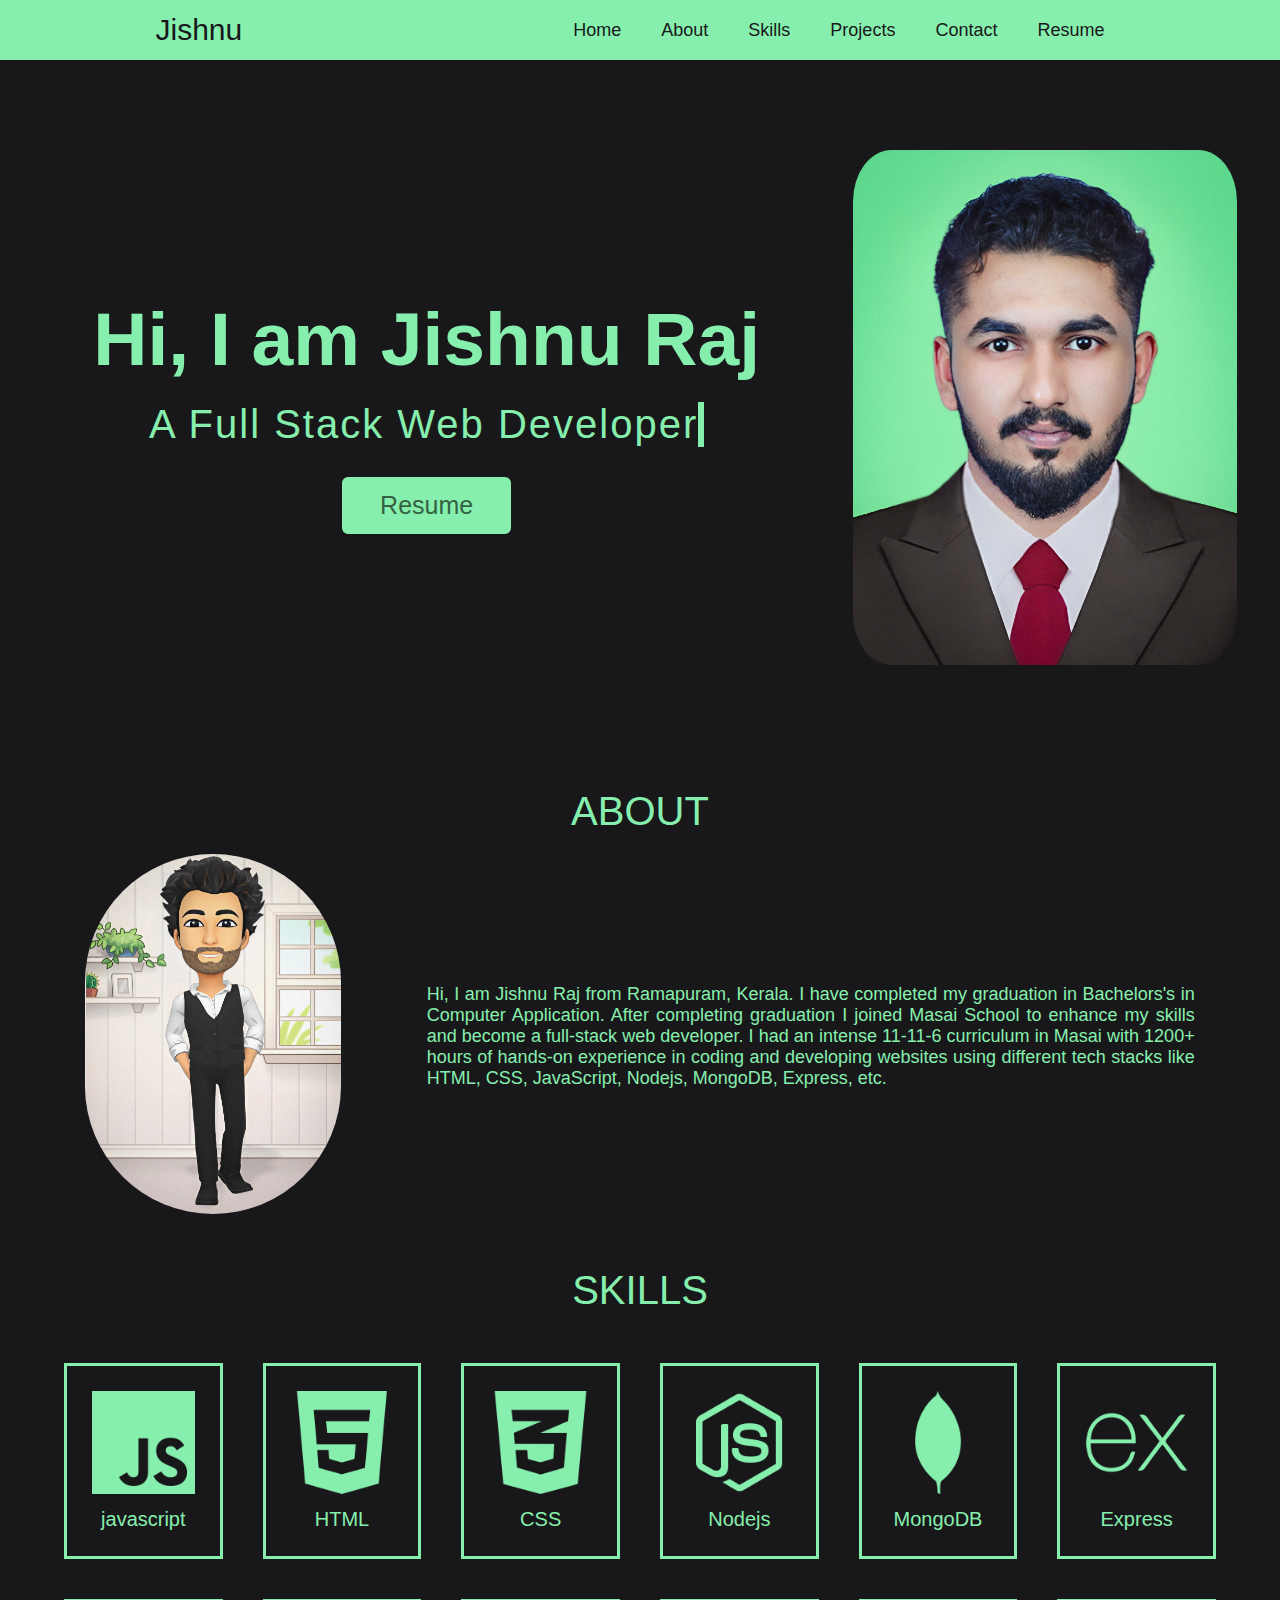
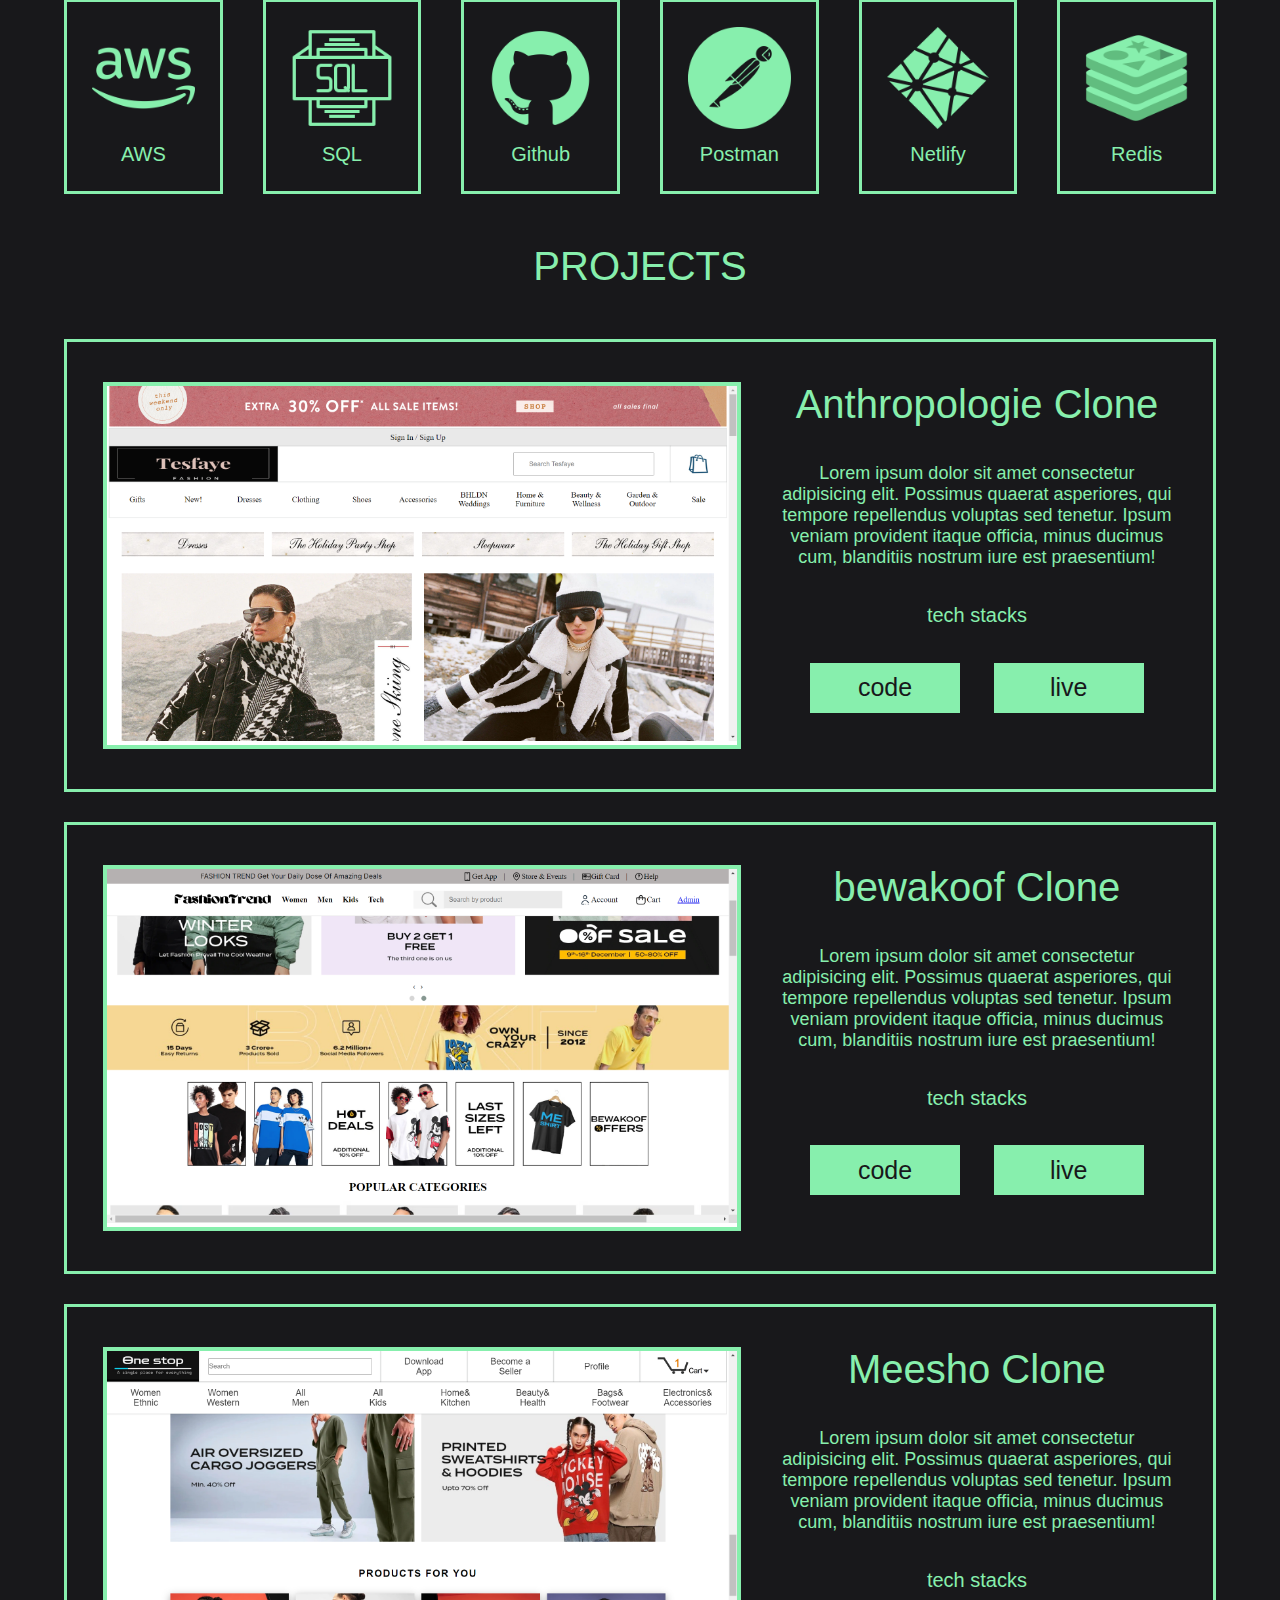
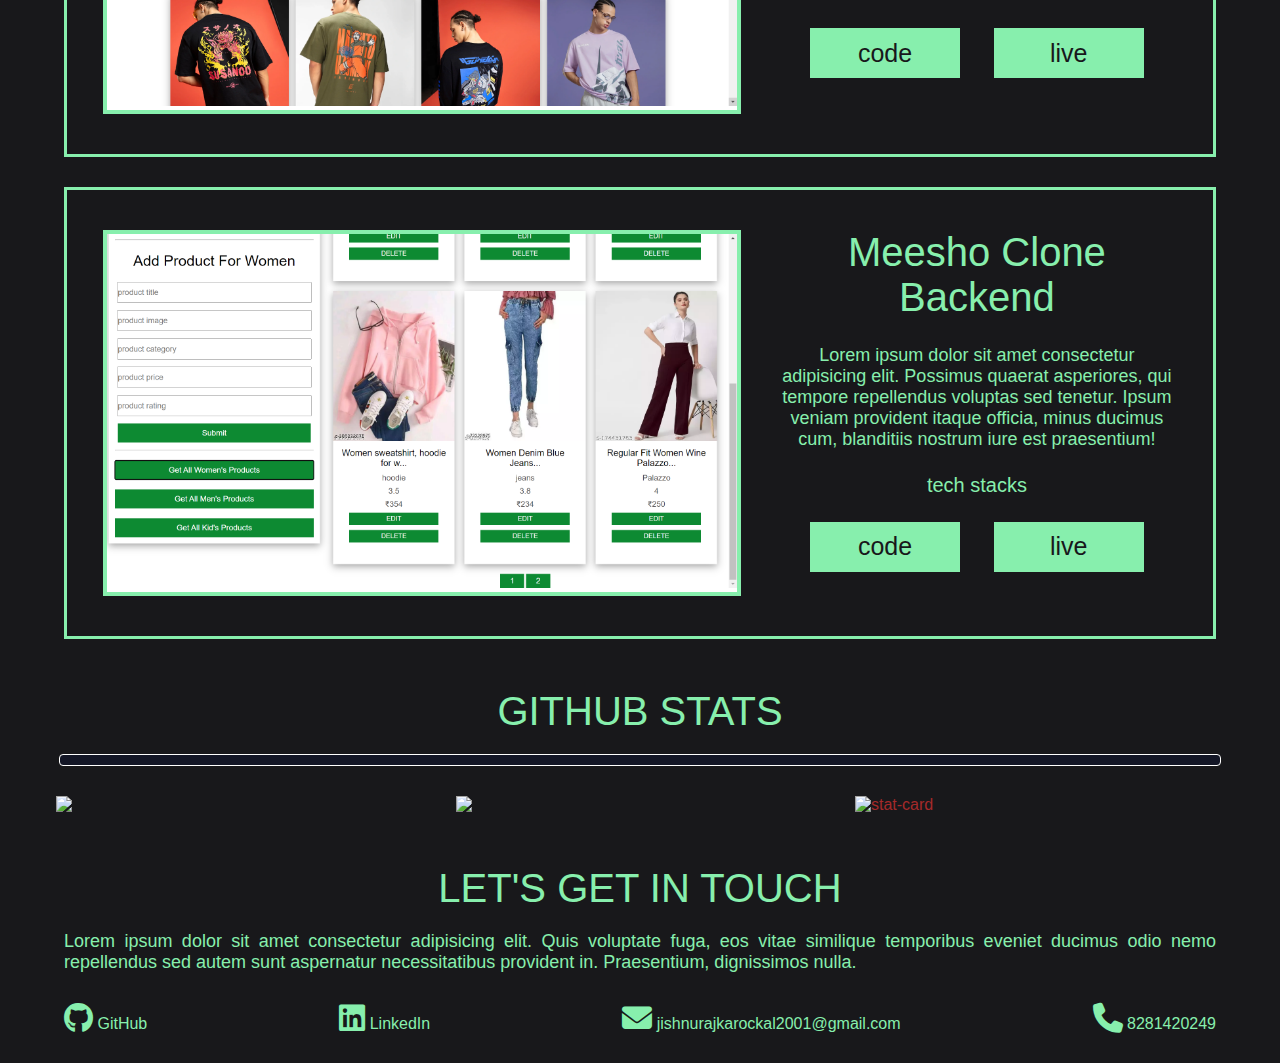
==== index.html @ 42711fe1 "done for the day" ====
<!DOCTYPE html>
<html lang="en">

<head>
    <meta charset="UTF-8">
    <meta http-equiv="X-UA-Compatible" content="IE=edge">
    <meta name="viewport" content="width=device-width, initial-scale=1.0">
    <title>Jishnu Raj</title>
    <link rel="stylesheet" href="index.css">
    <link rel="stylesheet" href="./dist/github-calendar.css">
    <link rel="stylesheet" href="./dist/github-calendar-responsive.css">
    <link rel="stylesheet" href="https://cdnjs.cloudflare.com/ajax/libs/font-awesome/6.3.0/css/all.min.css">
</head>

<body>
    <!----------------------- NAVBAR ---------------------------->
    <div id="nav-menu">
        <h1 class="logo">Jishnu</h1>
        <ul>
            <li><a class="nav-link home" href="#home">Home</a></li>
            <li><a class="nav-link about" href="#about">About</a></li>
            <li><a class="nav-link skills" href="#skills">Skills</a></li>
            <li><a class="nav-link projects" href="#projects">Projects</a></li>
            <li><a class="nav-link contact" href="#contact">Contact</a></li>
            <li id="resume-button-1"><a class="nav-link resume" id="resume-link-1"  href="./images/Jishnu_Raj_Resume.pdf" download="Jishnu_Raj_Resume">Resume</a></li>
        </ul>
    </div>
 

    <!----------------------- HOME ----------------------------> 
    <div id="home">
        <div id="one">
            <div id="user-detail-name" class="text-2">Hi, I am Jishnu Raj</div>
            <div id="user-detail-profession">
                <p class="text-3">A Full Stack Web Developer</p>
            </div>
            <button id="resume-button-2"><a style="color:#336343"  href="./images/Jishnu_Raj_Resume.pdf" download="Jishnu_Raj_Resume" id="resume-link-2">Resume</a></button>
            
        </div>
        <div id="two">
            <img src="./images/green_profile_main.jpg" class="home-img" alt="profile picture">
        </div>
    </div>


    <!----------------------- ABOUT ---------------------------->
    <section id="about" class="about section">
        <div id="aboutheader" class="headers">ABOUT</div>
        <div id="ab">
            <div id="aboutmelogo" >
                <img id="about_profile" width="100%" src="./images/about_profile_snap.jpg" alt="about logo">
            </div>
            <div id="user-detail-intro">Hi, I am Jishnu Raj from Ramapuram, Kerala. I have completed my graduation in
                Bachelors's in Computer Application. After completing graduation I joined Masai School to enhance my skills
                and become a full-stack web developer. I had an intense 11-11-6 curriculum in Masai with 1200+ hours of
                hands-on experience in coding and developing websites using different tech stacks like HTML, CSS,
                JavaScript, Nodejs, MongoDB, Express, etc.
            </div>
        </div>
    </section>


    <!----------------------- SKILLS ---------------------------->
    <div id="skills">
        <div id="skillheader" class="headers">SKILLS</div>
        <div id="sk">
            <div class="skills-card">
                <img class="skills-card-img" src="./images/stacks/javascript.png" alt="javascript icon">
                <p class="skills-card-name">javascript</p>
            </div>
            <div class="skills-card">
                <img class="skills-card-img" src="./images/stacks/html.png" alt="HTML icon">
                <p class="skills-card-name">HTML</p>
            </div>
            <div class="skills-card">
                <img class="skills-card-img" src="./images/stacks/css.png" alt="CSS icon">
                <p class="skills-card-name">CSS</p>
            </div>
            <div class="skills-card">
                <img class="skills-card-img" src="./images/stacks/nodejs.png" alt="Nodejs icon">
                <p class="skills-card-name">Nodejs</p>
            </div>
            <div class="skills-card">
                <img class="skills-card-img" src="./images/stacks/mongodb.png" alt="MongoDb icon">
                <p class="skills-card-name">MongoDB</p>
            </div>
            <div class="skills-card">
                <img class="skills-card-img" src="./images/stacks/express.png" alt="Express icon">
                <p class="skills-card-name">Express</p>
            </div>
            <div class="skills-card">
                <img class="skills-card-img" src="./images/stacks/aws.png" alt="AWS icon">
                <p class="skills-card-name">AWS</p>
            </div>
            <div class="skills-card">
                <img class="skills-card-img" src="./images/stacks/sql.png" alt="SQL icon">
                <p class="skills-card-name">SQL</p>
            </div>
            <div class="skills-card">
                <img class="skills-card-img" src="./images/stacks/github.png" alt="Github icon">
                <p class="skills-card-name">Github</p>
            </div>
            <div class="skills-card">
                <img class="skills-card-img" src="./images/stacks/postman.png" alt="Postman icon">
                <p class="skills-card-name">Postman</p>
            </div>
            <div class="skills-card">
                <img class="skills-card-img" src="./images/stacks/netlify.png" alt="Netlify icon">
                <p class="skills-card-name">Netlify</p>
            </div>
            <div class="skills-card">
                <img class="skills-card-img" src="./images/stacks/redis.png" alt="Redis icon">
                <p class="skills-card-name">Redis</p>
            </div>
        </div>
    </div>


    <!----------------------- PROJECTS ---------------------------->
    <div id="projects">
        <div id="projectheader" class="headers">PROJECTS</div>
        <div id="pro">
            <div class="project-card">
                <div class="project-image">
                    <img src="./images/project/tesfaye_project1.png" alt="tesfaye image">
                </div>
                <div class="project-details">
                    <div class="project-title">Anthropologie Clone</div>
                    <div class="project-description">Lorem ipsum dolor sit amet consectetur adipisicing elit. Possimus quaerat asperiores, qui tempore repellendus voluptas sed tenetur. Ipsum veniam provident itaque officia, minus ducimus cum, blanditiis nostrum iure est praesentium!</div>
                    <div class="project-tech-stack">tech stacks</div>
                    <a href="https://github.com/Jishnuraj2001/cared-middle-4484"><button class="project-github-link probtn">code</button></a>
                    <a href="https://superlative-scone-a04eb8.netlify.app/"><button class="project-deployed-link probtn">live</button></a>
                </div>
            </div>
            <div class="project-card">
                <div class="project-image">
                    <img src="./images/project/bewakoof_project1.png" alt="tesfaye image">
                </div>
                <div class="project-details">
                    <div class="project-title">bewakoof Clone</div>
                    <div class="project-description">Lorem ipsum dolor sit amet consectetur adipisicing elit. Possimus quaerat asperiores, qui tempore repellendus voluptas sed tenetur. Ipsum veniam provident itaque officia, minus ducimus cum, blanditiis nostrum iure est praesentium!</div>
                    <div class="project-tech-stack">tech stacks</div>
                    <a href="https://github.com/Gunjan1116/organic-decision-5994"><button class="project-github-link probtn">code</button></a>
                    <a href="https://friendly-croissant-0b451a.netlify.app/"><button class="project-deployed-link probtn">live</button></a>
                </div>
            </div>
            <div class="project-card">
                <div class="project-image">
                    <img src="./images/project/meesho_project2.png" alt="tesfaye image">
                </div>
                <div class="project-details">
                    <div class="project-title">Meesho Clone</div>
                    <div class="project-description">Lorem ipsum dolor sit amet consectetur adipisicing elit. Possimus quaerat asperiores, qui tempore repellendus voluptas sed tenetur. Ipsum veniam provident itaque officia, minus ducimus cum, blanditiis nostrum iure est praesentium!</div>
                    <div class="project-tech-stack">tech stacks</div>
                    <a href="https://github.com/Jishnuraj2001/selective-stem-7212"><button class="project-github-link probtn">code</button></a>
                    <a href="https://precious-shortbread-a87155.netlify.app/"><button class="project-deployed-link probtn">live</button></a>
                </div>
            </div>
            <div class="project-card">
                <div class="project-image">
                    <img src="./images/project/meesho_project4.png" alt="tesfaye image">
                </div>
                <div class="project-details">
                    <div class="project-title">Meesho Clone Backend</div>
                    <div class="project-description">Lorem ipsum dolor sit amet consectetur adipisicing elit. Possimus quaerat asperiores, qui tempore repellendus voluptas sed tenetur. Ipsum veniam provident itaque officia, minus ducimus cum, blanditiis nostrum iure est praesentium!</div>
                    <div class="project-tech-stack">tech stacks</div>
                    <a href="https://github.com/Jishnuraj2001/selective-stem-7212"><button class="project-github-link probtn">code</button></a>
                    <a href="https://precious-shortbread-a87155.netlify.app/"><button class="project-deployed-link probtn">live</button></a>
                </div>
            </div>
        </div>
    </div>


    <!----------------------- GITHUB ---------------------------->

    <div class="react-activity-calendar">
        <div id="githubheader" class="headers">
            GITHUB STATS
        </div>
        <!-- <div class="calendar"></div>  -->
        <div id="github-calendar"></div>
            <div id="git_stats">
                <div>
                <img id="github-streak-stats" src="https://github-readme-streak-stats.herokuapp.com?user=Jishnuraj2001&theme=tokyonight"/>
                </div>
                <div >
                <img id="github-top-langs" src="https://github-readme-stats.vercel.app/api/top-langs/?username=Jishnuraj2001&theme=tokyonight" />
                </div>
                <!-- theme=tokyonight -->
                <div >
                <img id="github-stats-card"
                src="https://github-readme-stats.vercel.app/api?username=Jishnuraj2001&count_private=true&theme=tokyonight"
                alt="stat-card" />
                </div>
            </div> 
    </div> 
    
   
    <!----------------------- CONTACT ---------------------------->
    <div id="contact">
        <div id="contactheader" class="headers">LET'S GET IN TOUCH</div>
        <div class="mee" style="margin: auto; width: 90%;">
            Lorem ipsum dolor sit amet consectetur adipisicing elit. 
            Quis voluptate fuga, eos vitae similique temporibus eveniet ducimus 
            odio nemo repellendus sed autem sunt aspernatur necessitatibus provident
            in. Praesentium, dignissimos nulla.
        </div>
        <div id="contact_inner">
            <div>
                <a href="https://github.com/Jishnuraj2001"><i class="fa-brands fa-github"></i></a>
                <a id="contact-github" href="https://github.com/Jishnuraj2001"></i>GitHub</a>
               </div>
              <div>
                <a href="https://www.linkedin.com/in/jishnuraj7/"><i class="fa-brands fa-linkedin"></i></a>
                <a id="contact-linkedin" href="https://www.linkedin.com/in/jishnuraj7/">LinkedIn</a>
              </div>
              
              <div>
                <a href="#contact"><i class="fa-solid fa-envelope"></i></a>
                <a id="contact-email" href="#contact">jishnurajkarockal2001@gmail.com</a>
              </div>
              <div>
                <a href="#contact"><i class="fa-sharp fa-solid fa-phone"></i></a>
                <a id="contact-phone" href="#contact">8281420249</a>
              </div>
            </div>
        </div>
    </div>

    
</body>

</html>
<script src="./index.js"></script>

<script src="./dist/github-calendar.min.js"></script>

<script>
  const username = "Jishnuraj2001";
  const url = `https://api.github.com/users/${username}/events`;

  fetch(url)
    .then(response => response.json())
    .then(data => {
      const calendarData = {};
      data.forEach(event => {
        const date = new Date(event.created_at).toISOString().slice(0, 10);
        if (event.type === "PushEvent") {
          if (!calendarData[date]) {
            calendarData[date] = 0;
          }
          calendarData[date]++;
        }
      });

      const calendar = new GitHubCalendar("#github-calendar", username, { responsive: true });
      calendar.draw(calendarData);
    })
    .catch(error => console.error(error));
</script>
---- index.css ----
* {
    padding: 0px;
    margin: 0px;
    font-family: 'Poppins', sans-serif;
}

body {
    background-color:#18181b;
    color: brown;
}

/*==========================navbarStart==============================*/

#nav-menu {
    height: auto;
    width: 100%;
    border: none;
    background-color: #87efad;
    position: fixed;
    top: 0;
    z-index: 1;
    text-align: center;
    padding: 13px 0%;
    display: flex;
    justify-content: space-around;
}

.logo {
    background-color: none;
    color: #18181b;
    font-size: 30px;
    font-weight: 100;
}

#nav-menu ul {
    background-color: none;
    display: flex;
    align-items: center;
    justify-content: space-around;
    flex-wrap: wrap;
}

#nav-menu ul li {
    list-style: none;
    display: inline-block;
    margin: 0px 20px;
}

#nav-menu ul li a {
    text-decoration: none;
    color: #18181b;
    font-size: 18px;
}

/*==========================navbarEnd==============================*/


/*==========================homeStart==============================*/

#home{
    width: 100%;
    height: auto;
    display: flex;
    margin: auto;
    color: #87efad;
    animation: fadeInOut 1s ease-in-out forwards;
}

#home{
    width: 100%;
    height: auto;
    margin: auto;
    display: flex;
    justify-content: space-evenly;
    padding: 150px 0 100px 0; 
}

#one{
    /* background-color: aquamarine; */
    width: 60%;
    text-align: center;
    display: flex;
    flex-direction: column;
    align-self: center;
    align-items: center;
}

#one>div{
    padding:10px 0px;
}

.home-img {
    width: 100%;
    border-radius: 10%;
    /* border: 4px solid #87efad;  */
} 

 #two {
    height: auto;
    width: 30%;
} 

@keyframes fadeInOut {
    0% {
      opacity: 0;
    }
    100% {
      opacity: 1;
    }
  }

 .text-2 {
    font-size: 75px;
    font-weight: 600;
}


.text-3 {
    font-size: 40px;  
    
    overflow: hidden; 
    border-right: .15em solid #87efad;
    white-space: nowrap; 
    margin: 0 auto; 
     letter-spacing: .05em; 
    animation: 
      typing 3.5s steps(40, end),
      blink-caret .75s step-end infinite;

}

/* The typing effect */
@keyframes typing {
    from { width: 0 }
    to { width: 100% }
  }
  
  /* The typewriter cursor effect */
  @keyframes blink-caret {
    from, to { border-color: transparent }
    50% { border-color: #87efad; }
  }


#resume-button-2{
    display: inline-block;
    background: #87efad;
    color: #18181b;
    font-size: 25px;
    padding: 12px 36px;
    margin-top: 20px;
    font-weight: 400;
    border-radius: 6px;
    border: 2px solid #87efad;
    transition: all 0.3s ease;
    text-decoration: none;
} 

#resume-button-2:hover {
    color: #87efad;
    background: none;
}

a{
    text-decoration: none;
    color: #87efad;
}


/*==========================homeEnd==============================*/

/*==========================aboutStart==============================*/

#about{
    width: 100%;
    margin: auto;
    height: auto;
    padding-bottom: 30px;
    /* box-shadow: rgba(0, 0, 0, 0.05) 0px 6px 24px 0px, rgba(0, 0, 0, 0.08) 0px 0px 0px 1px; */
}


#ab{
    width: 100%;
    margin: auto;
    height: auto;
    display: flex;
    justify-content: space-evenly;
    align-items: center;
}

#aboutmelogo{
    width:20%;
}

 #user-detail-intro,.mee{
    width:60%;
    height: 100%;
    color: #87efad;
    font-size: 18px;
    text-align: justify;
    text-justify:inter-word;
}

#about_profile{
    border-radius: 400px;
}

/*==========================aboutEnd==============================*/


/*==========================skillsStart==============================*/
.headers{
    width:100%;
    text-align: center;
    font-size: 40px;
    color: #87efad;
    padding: 20px 0px;
}

#skills{
    width:auto;
    margin:auto;
    height:auto;
}
#sk{
    width:90%;
    margin:auto;
    height:auto;
    display: grid;
    grid-template-columns: repeat(6,1fr);
    grid-template-rows:auto ;
    gap: 40px;
    padding: 30px;
}

#sk div{
    border: 3px solid #87efad;
    padding: 25px;
    text-align: center;
    transition: transform .4s;
}

#sk div:hover{
    -ms-transform: scale(1.3); 
    -webkit-transform: scale(1.3); 
    transform: scale(1.3); 
    background-color: #18181b;
    border: 4px solid #87efad;
}

.skills-card-img{
    width:100%;
}

.skills-card-name{
    color: #87efad;
    font-size: 20px;
    padding-top: 10px;
}

/*==========================skillsEnd==============================*/



/*==========================projectStart==============================*/


#pro{
    width:90%;
    height:auto;
    margin: auto;
    /* border:1px solid white;  */
}

.project-card{
    width:auto;
    height: auto;
    margin:auto;
    border: 3px solid #87efad;
    display: flex;
    justify-content: space-evenly;
    padding: 40px 0px;
    margin-top: 30px;
    margin-bottom: 30px;
}

.project-image{
    width:55%;
    border:4px solid #87efad;
    background-color: white;
    transition: transform .4s;
    
}

.project-image:hover{
    -ms-transform: scale(1.3); 
    -webkit-transform: scale(1.3); 
    transform: scale(1.3); 
    background-color: #18181b;
    border: 4px solid #87efad;
    background-color: white;
}

.project-image img{
    width:100%;
}

.project-details{
    width:35%;
    text-align: center;
    display: flex;
    flex-wrap: wrap;
    justify-content: space-evenly;
}

.project-title{
    width:100%;
    text-align: center;
    color: #87efad;
    font-size:40px;
    
}

.project-description{
    width:100%;
    text-align: center;
    color: #87efad;
    font-size: 18px;
     /* text-align: justify;
    text-justify:inter-word;  */
}

.project-tech-stack{
    width: 100%;
    color: #87efad;
    font-size: 20px;
}

.probtn{
    width:150px;
    height:50px;
    font-size: 25px;
    border:2px solid #87efad;
    color: #18181b;
    background-color: #87efad;
}

.probtn:hover{
    background-color: #18181b;
    color: #87efad;
}

/*==========================projectEnd==============================*/




/*==========================GithubStart==============================*/

#github-calendar{
    width: 86%;
    margin: auto;
    padding: 5px 30px;
    color: #87efad;
    background-color: #131626;
    font-size: 20px;
    text-align: center;
    border: 1px solid white;
    border-radius: 4px;
    margin-bottom: 30px;
} 


#git_stats{
    width:96%;
    display: flex;
    margin:auto;
    justify-content: space-evenly;
}

#git_stats div{
    width:30%;
}

#git_stats img{
    width:100%;
} 




/*==========================GithubEnd==============================*/







/*==========================contactStart==============================*/

#contact{
    margin-top: 30px;
}

#contact_inner{
    width:90%;
    margin:auto;
    display: flex;
    background-color:none;
    justify-content: space-between;
    margin-top: 30px;
    margin-bottom: 30px;
} 

/* #contact_inner{
    width: 90%;
    margin:auto;
    display: grid;
    grid-template-columns:repeat(4,1fr);
    grid-template-rows: auto;
    margin-top: 30px;
    margin-bottom: 30px;
    align-items: start;
    gap: 30px;
}

#contact_inner div{
    display: flex;
    justify-content: center;
} */



#contact_inner i{
    font-size: 30px;
    color :#87efad;
}

/*==========================contactEnd==============================*/





/*==========================ResponsivenessStart==============================*/

@media screen and (min-width: 700px) and (max-width:1000px) {
    #home{
     flex-direction: column;
     align-items: center;
    }
    #one{
        width:100%
    }
    #two{
        width:40%;
        padding-top: 20px;
    }

    #sk{
        grid-template-columns: repeat(4,1fr);
        grid-template-rows:auto ;
    }

    
    #projects{
        width:100%;
    }
    #pro{
        width:100%;
        height:auto;
        margin: auto;
        display: grid;
        grid-template-columns: repeat(2,1fr);
        grid-template-rows: auto;
        row-gap:30px;
    }
    .project-card{
        width:90%;
        height: auto;
        margin:auto;
        border: 4px solid #87efad;
        background-color: #18181b;
        display: block;
        justify-content: space-evenly;
        padding: 0px 0px; 
        margin-top: 0px;
        margin-bottom: 0px; 
        padding: 10px;
    }
    .project-image{
        width:99%;
        border:3px solid #87efad;
        background-color: white;
        transition: transform .4s;
        
    }
    .project-image:hover{
        -ms-transform: scale(1.3); 
        -webkit-transform: scale(1.3); 
        transform: scale(1.3); 
        border: 4px solid #87efad;
        background-color: white;
    }
    .project-image img{
        width:100%;
    }
    .project-details{
        width:100%;
        text-align: center;
        display: flex;
        flex-wrap: wrap;
        justify-content: space-evenly;
    }
    .project-title{
        margin-top: 6px;
        width:100%;
        text-align: center;
        color: #87efad;
        font-size:25px;
        
    }
    .project-description{
        margin-top: 6px;
        width:100%;
        text-align: center;
        color: #87efad;
        font-size: 16px;
        text-align: justify;
        text-justify:inter-word; 
    }
    .project-tech-stack{
        margin-top: 6px;
        width: 100%;
        color: #87efad;
        font-size: 20px;
    }
    .probtn{
        margin-top: 6px;
        width:120px;
        height:35px;
        font-size: 25px;
        border:2px solid #87efad;
        color: #18181b;
        background-color: #87efad;
    }

    #git_stats{
        width:96%;
        display: flex;
        margin:auto;
        flex-direction: column;
        justify-content: space-evenly;
        align-items: center;
    }
    
    #git_stats div{
        width:55%;
        margin-bottom: 10px;

    }



}




@media screen and (min-width: 600px) and (max-width:699px) {
    #home{
     flex-direction: column;
     align-items: center;
    }
    #one{
        width:100%;
    }
    #two{
        width:40%;
        padding-top: 20px;
    }

    #sk{
        grid-template-columns: repeat(3,1fr);
        grid-template-rows:auto ;
    }

    #ab{
        flex-direction: column;
    }
    #aboutmelogo{
        width:50%;
        padding-bottom: 20px;
       
    }
     #user-detail-intro,.mee{
        width:80%;
    }
    

    #projects{
        width:100%;
    }
    #pro{
        width:100%;
        height:auto;
        margin: auto;
        display: grid;
        grid-template-columns: repeat(1,1fr);
        grid-template-rows: auto;
        row-gap:30px;
    }
    .project-card{
        width:90%;
        height: auto;
        margin:auto;
        border: 4px solid #87efad;
        background-color: #18181b;
        display: block;
        justify-content: space-evenly;
        padding: 0px 0px; 
        margin-top: 0px;
        margin-bottom: 0px; 
        padding: 10px;
    }
    .project-image{
        width:99%;
        border:3px solid #87efad;
        background-color: white;
        transition: transform .4s;
        
    }
    .project-image:hover{
        -ms-transform: scale(1.3); 
        -webkit-transform: scale(1.3); 
        transform: scale(1.3); 
        border: 4px solid #87efad;
        background-color: white;
    }
    .project-image img{
        width:100%;
    }
    .project-details{
        width:100%;
        text-align: center;
        display: flex;
        flex-wrap: wrap;
        justify-content: space-evenly;
    }
    .project-title{
        margin-top: 6px;
        width:100%;
        text-align: center;
        color: #87efad;
        font-size:25px;
        
    }
    .project-description{
        margin-top: 6px;
        width:100%;
        text-align: center;
        color: #87efad;
        font-size: 16px;
        text-align: justify;
        text-justify:inter-word; 
    }
    .project-tech-stack{
        margin-top: 6px;
        width: 100%;
        color: #87efad;
        font-size: 20px;
    }
    .probtn{
        margin-top: 6px;
        width:120px;
        height:35px;
        font-size: 25px;
        border:2px solid #87efad;
        color: #18181b;
        background-color: #87efad;
    }




    #git_stats{
        width:96%;
        display: flex;
        margin:auto;
        flex-direction: column;
        justify-content: space-evenly;
        align-items: center;
    }
    
    #git_stats div{
        width:75%;
        margin-bottom: 10px;

    }


}





@media screen and (min-width: 400px) and (max-width:599px) {
    #home{
     flex-direction: column;
     align-items: center;
    }
    #one{
        width:100%;
    }
    #two{
        width:60%;
        padding-top: 20px;
    }

    #sk{
        grid-template-columns: repeat(2,1fr);
        grid-template-rows:auto ;
    }

    .text-3 {
        white-space: pre-wrap; 
    }

    #ab{
        flex-direction: column;
    }
    #aboutmelogo{
        width:50%;
        padding-bottom: 20px;
       
    }
     #user-detail-intro,.mee{
        width:80%;
    }
  

    #projects{
        width:100%;
    }
    #pro{
        width:100%;
        height:auto;
        margin: auto;
        display: grid;
        grid-template-columns: repeat(1,1fr);
        grid-template-rows: auto;
        row-gap:30px;
    }
    .project-card{
        width:90%;
        height: auto;
        margin:auto;
        border: 4px solid #87efad;
        background-color: #18181b;
        display: block;
        justify-content: space-evenly;
        padding: 0px 0px; 
        margin-top: 0px;
        margin-bottom: 0px; 
        padding: 10px;
    }
    .project-image{
        width:99%;
        border:3px solid #87efad;
        background-color: white;
        transition: transform .4s;
        
    }
    .project-image:hover{
        -ms-transform: scale(1.3); 
        -webkit-transform: scale(1.3); 
        transform: scale(1.3); 
        border: 4px solid #87efad;
        background-color: white;
    }
    .project-image img{
        width:100%;
    }
    .project-details{
        width:100%;
        text-align: center;
        display: flex;
        flex-wrap: wrap;
        justify-content: space-evenly;
    }
    .project-title{
        margin-top: 6px;
        width:100%;
        text-align: center;
        color: #87efad;
        font-size:25px;
    }
    .project-description{
        margin-top: 6px;
        width:100%;
        text-align: center;
        color: #87efad;
        font-size: 16px;
        text-align: justify;
        text-justify:inter-word; 
    }
    .project-tech-stack{
        margin-top: 6px;
        width: 100%;
        color: #87efad;
        font-size: 20px;
    }
    .probtn{
        margin-top: 6px;
        width:120px;
        height:35px;
        font-size: 25px;
        border:2px solid #87efad;
        color: #18181b;
        background-color: #87efad;
    }


    #git_stats{
        width:96%;
        display: flex;
        margin:auto;
        flex-direction: column;
        justify-content: space-evenly;
        align-items: center;
    }
    
    #git_stats div{
        width:75%;
        margin-bottom: 10px;

    }



    #contact_inner{
        width:90%;
        margin:auto;
        display: flex;
        background-color:none;
        flex-wrap: wrap;
        justify-content: space-between;
        margin-top: 30px;
        margin-bottom: 30px;
    }

    #contact_inner div{
        padding-bottom: 20px;
    }



}




@media screen and (min-width: 100px) and (max-width:399px) {
    #home{
     flex-direction: column;
     align-items: center;
    }
    #one{
        width:100%;
    }
    #two{
        width:60%;
        padding-top: 20px;
    }

    #sk{
        grid-template-columns: repeat(1,1fr);
        grid-template-rows:auto ;
    }

    .text-3 {
        white-space: pre-wrap; 
    }

    #ab{
        flex-direction: column;
    }
    #aboutmelogo{
        width:50%;
        padding-bottom: 20px;
       
    }
     #user-detail-intro,.mee{
        width:80%;
    }


    #projects{
        width:100%;
    }
    #pro{
        width:100%;
        height:auto;
        margin: auto;
        display: grid;
        grid-template-columns: repeat(1,1fr);
        grid-template-rows: auto;
        row-gap:30px;
    }
    .project-card{
        width:90%;
        height: auto;
        margin:auto;
        border: 4px solid #87efad;
        background-color: #18181b;
        display: block;
        justify-content: space-evenly;
        padding: 0px 0px; 
        margin-top: 0px;
        margin-bottom: 0px; 
        padding: 10px;
    }
    .project-image{
        width:99%;
        border:3px solid #87efad;
        background-color: white;
        transition: transform .4s;
        
    }
    .project-image:hover{
        -ms-transform: scale(1.3); 
        -webkit-transform: scale(1.3); 
        transform: scale(1.3); 
        border: 4px solid #87efad;
        background-color: white;
    }
    .project-image img{
        width:100%;
    }
    .project-details{
        width:100%;
        text-align: center;
        display: flex;
        flex-wrap: wrap;
        justify-content: space-evenly;
    }
    .project-title{
        margin-top: 6px;
        width:100%;
        text-align: center;
        color: #87efad;
        font-size:25px;
        
    }
    .project-description{
        margin-top: 6px;
        width:100%;
        text-align: center;
        color: #87efad;
        font-size: 16px;
        text-align: justify;
        text-justify:inter-word; 
    }
    .project-tech-stack{
        margin-top: 6px;
        width: 100%;
        color: #87efad;
        font-size: 20px;
    }
    .probtn{
        margin-top: 6px;
        width:120px;
        height:35px;
        font-size: 25px;
        border:2px solid #87efad;
        color: #18181b;
        background-color: #87efad;
    }



    #git_stats{
        width:96%;
        display: flex;
        margin:auto;
        flex-direction: column;
        justify-content: space-evenly;
        align-items: center;
    }
    
    #git_stats div{
        width:75%;
        margin-bottom: 10px;

    }

    #contact_inner{
        width:90%;
        margin:auto;
        display: flex;
        background-color:none;
        flex-wrap: wrap;
        justify-content: space-between;
        margin-top: 30px;
        margin-bottom: 30px;
    }

    #contact_inner div{
        padding-bottom: 20px;
    }



}
---- dist/github-calendar.css ----
:root {
  --color-calendar-graph-day-bg: #dddbdb;
  --color-calendar-graph-day-L1-bg: #39dd34;
  --color-calendar-graph-day-L2-bg: #45a045;
  --color-calendar-graph-day-L3-bg: #047526;
  --color-calendar-graph-day-L4-bg: #0a4208;
}

rect.ContributionCalendar-day[data-level='0'] {
    fill: var(--color-calendar-graph-day-bg);
}

rect.ContributionCalendar-day[data-level='1'] {
    fill: var(--color-calendar-graph-day-L1-bg);
}

rect.ContributionCalendar-day[data-level='2'] {
    fill: var(--color-calendar-graph-day-L2-bg);
}

rect.ContributionCalendar-day[data-level='3'] {
    fill: var(--color-calendar-graph-day-L3-bg);
}

rect.ContributionCalendar-day[data-level='4'] {
    fill: var(--color-calendar-graph-day-L4-bg);
}

.calendar .width-full > .float-left {
    display: none;
}

.calendar {
    width: 750px;
    font-family: Helvetica, arial;
    border: 1px solid #DDDDDD;
    border-radius: 3px;
    min-height: 243px;
    text-align: center;
    margin: 0 auto;
}

.calendar-graph text.wday,
.calendar-graph text.month {
    font-size: 10px;
    fill: #aaa;
}

.contrib-legend {
    text-align: right;
    padding: 0 14px 10px 0;
    display: inline-block;
    float: right;
}

.contrib-legend .legend {
    display: inline-block;
    list-style: none;
    margin: 0 5px;
    position: relative;
    bottom: -1px;
    padding: 0;
}

.contrib-legend .legend li {
    display: inline-block;
    width: 10px;
    height: 10px;
}

.text-small {
    font-size: 12px;
    color: #767676;
}

.calendar-graph {
    padding: 5px 0 0;
    height: 126px;
    text-align: center;
}

.contrib-column {
    padding: 15px 0;
    text-align: center;
    border-left: 1px solid #ddd;
    border-top: 1px solid #ddd;
    font-size: 11px;
}

.contrib-column-first {
    border-left: 0;
}

.table-column {
    display: table-cell;
    width: 1%;
    padding-right: 10px;
    padding-left: 10px;
    vertical-align: top;
}

.contrib-number {
    font-weight: 300;
    line-height: 1.3em;
    font-size: 24px;
    display: block;
    color: #333;
}

.calendar img.spinner {
    width: 70px;
    margin-top: 50px;
    min-height: 70px;
}

.monospace {
    text-align: center;
    color: #000;
    font-family: monospace;
}

.monospace a {
    color: #1D75AB;
    text-decoration: none;
}

.contrib-footer {
    font-size: 11px;
    padding: 0 10px 12px;
    text-align: left;
    width: 100%;
    box-sizing: border-box;
    height: 26px;
}

.left.text-muted {
    float: left;
    margin-left: 9px;
    color: #767676;
}
.left.text-muted a {
    color: #4078c0;
    text-decoration: none;
}
.left.text-muted a:hover,
.monospace a:hover {
    text-decoration: underline;
}

h2.f4.text-normal.mb-3 {
    display: none;
}

.float-left.text-gray {
    float: left;
}
#user-activity-overview{
    display:none;
}

.day-tooltip {
    white-space: nowrap;
    position: absolute;
    z-index: 99999;
    padding: 10px;
    font-size: 12px;
    color: #959da5;
    text-align: center;
    background: rgba(0,0,0,.85);
    border-radius: 3px;
    display: none;
    pointer-events: none;
}
.day-tooltip strong {
    color: #dfe2e5;
}
.day-tooltip.is-visible {
    display: block;
}
.day-tooltip:after {
    position: absolute;
    bottom: -10px;
    left: 50%;
    width: 5px;
    height: 5px;
    box-sizing: border-box;
    margin: 0 0 0 -5px;
    content: " ";
    border: 5px solid transparent;
    border-top-color: rgba(0,0,0,.85)
}

text.ContributionCalendar-label {
    fill: #ccc;
    font-size: 11px;
}
---- dist/github-calendar-responsive.css ----
:root {
  --color-calendar-graph-day-bg: #dddbdb;
  --color-calendar-graph-day-L1-bg: #39dd34;
  --color-calendar-graph-day-L2-bg: #45a045;
  --color-calendar-graph-day-L3-bg: #047526;
  --color-calendar-graph-day-L4-bg: #0a4208;
}

rect.ContributionCalendar-day[data-level='0'] {
    fill: var(--color-calendar-graph-day-bg);
}

rect.ContributionCalendar-day[data-level='1'] {
    fill: var(--color-calendar-graph-day-L1-bg);
}

rect.ContributionCalendar-day[data-level='2'] {
    fill: var(--color-calendar-graph-day-L2-bg);
}

rect.ContributionCalendar-day[data-level='3'] {
    fill: var(--color-calendar-graph-day-L3-bg);
}

rect.ContributionCalendar-day[data-level='4'] {
    fill: var(--color-calendar-graph-day-L4-bg);
}

.calendar .width-full > .float-left {
    display: none;
}

.calendar {
    font-family: Helvetica, arial;
    border: 1px solid #DDDDDD;
    border-radius: 3px;
    min-height: 243px;
    text-align: center;
    margin: 0 auto;
}

.calendar-graph text.wday,
.calendar-graph text.month {
    font-size: 10px;
    fill: #aaa;
}

.contrib-legend {
    text-align: right;
    padding: 0 14px 10px 0;
    display: inline-block;
    float: right;
}

.contrib-legend .legend {
    display: inline-block;
    list-style: none;
    margin: 0 5px;
    position: relative;
    bottom: -1px;
    padding: 0;
}

.contrib-legend .legend li {
    display: inline-block;
    width: 10px;
    height: 10px;
}

.text-small {
    font-size: 12px;
    color: #767676;
}

.calendar-graph {
    padding: 5px 0 0;
    text-align: center;
}

.contrib-column {
    padding: 15px 0;
    text-align: center;
    border-left: 1px solid #ddd;
    border-top: 1px solid #ddd;
    font-size: 11px;
}

.contrib-column-first {
    border-left: 0;
}

.table-column {
    display: table-cell;
    width: 1%;
    padding-right: 10px;
    padding-left: 10px;
    vertical-align: top;
}

.contrib-number {
    font-weight: 300;
    line-height: 1.3em;
    font-size: 24px;
    display: block;
    color: #333;
}

.calendar img.spinner {
    width: 70px;
    margin-top: 50px;
    min-height: 70px;
}

.monospace {
    text-align: center;
    color: #000;
    font-family: monospace;
}

.monospace a {
    color: #1D75AB;
    text-decoration: none;
}

.contrib-footer {
    font-size: 11px;
    padding: 0 10px 12px;
    text-align: left;
    width: 100%;
    box-sizing: border-box;
    height: 26px;
}

.left.text-muted {
    float: left;
    margin-left: 9px;
    color: #767676;
}
.left.text-muted a {
    color: #4078c0;
    text-decoration: none;
}
.left.text-muted a:hover,
.monospace a:hover {
    text-decoration: underline;
}

h2.f4.text-normal.mb-3 {
    display: none;
}

.float-left.text-gray {
    float: left;
}
#user-activity-overview{
    display:none;
}

.day-tooltip {
    white-space: nowrap;
    position: absolute;
    z-index: 99999;
    padding: 10px;
    font-size: 12px;
    color: #959da5;
    text-align: center;
    background: rgba(0,0,0,.85);
    border-radius: 3px;
    display: none;
    pointer-events: none;
}
.day-tooltip strong {
    color: #dfe2e5;
}
.day-tooltip.is-visible {
    display: block;
}
.day-tooltip:after {
    position: absolute;
    bottom: -10px;
    left: 50%;
    width: 5px;
    height: 5px;
    box-sizing: border-box;
    margin: 0 0 0 -5px;
    content: " ";
    border: 5px solid transparent;
    border-top-color: rgba(0,0,0,.85)
}

text.ContributionCalendar-label {
    fill: #ccc;
    font-size: 11px;
}
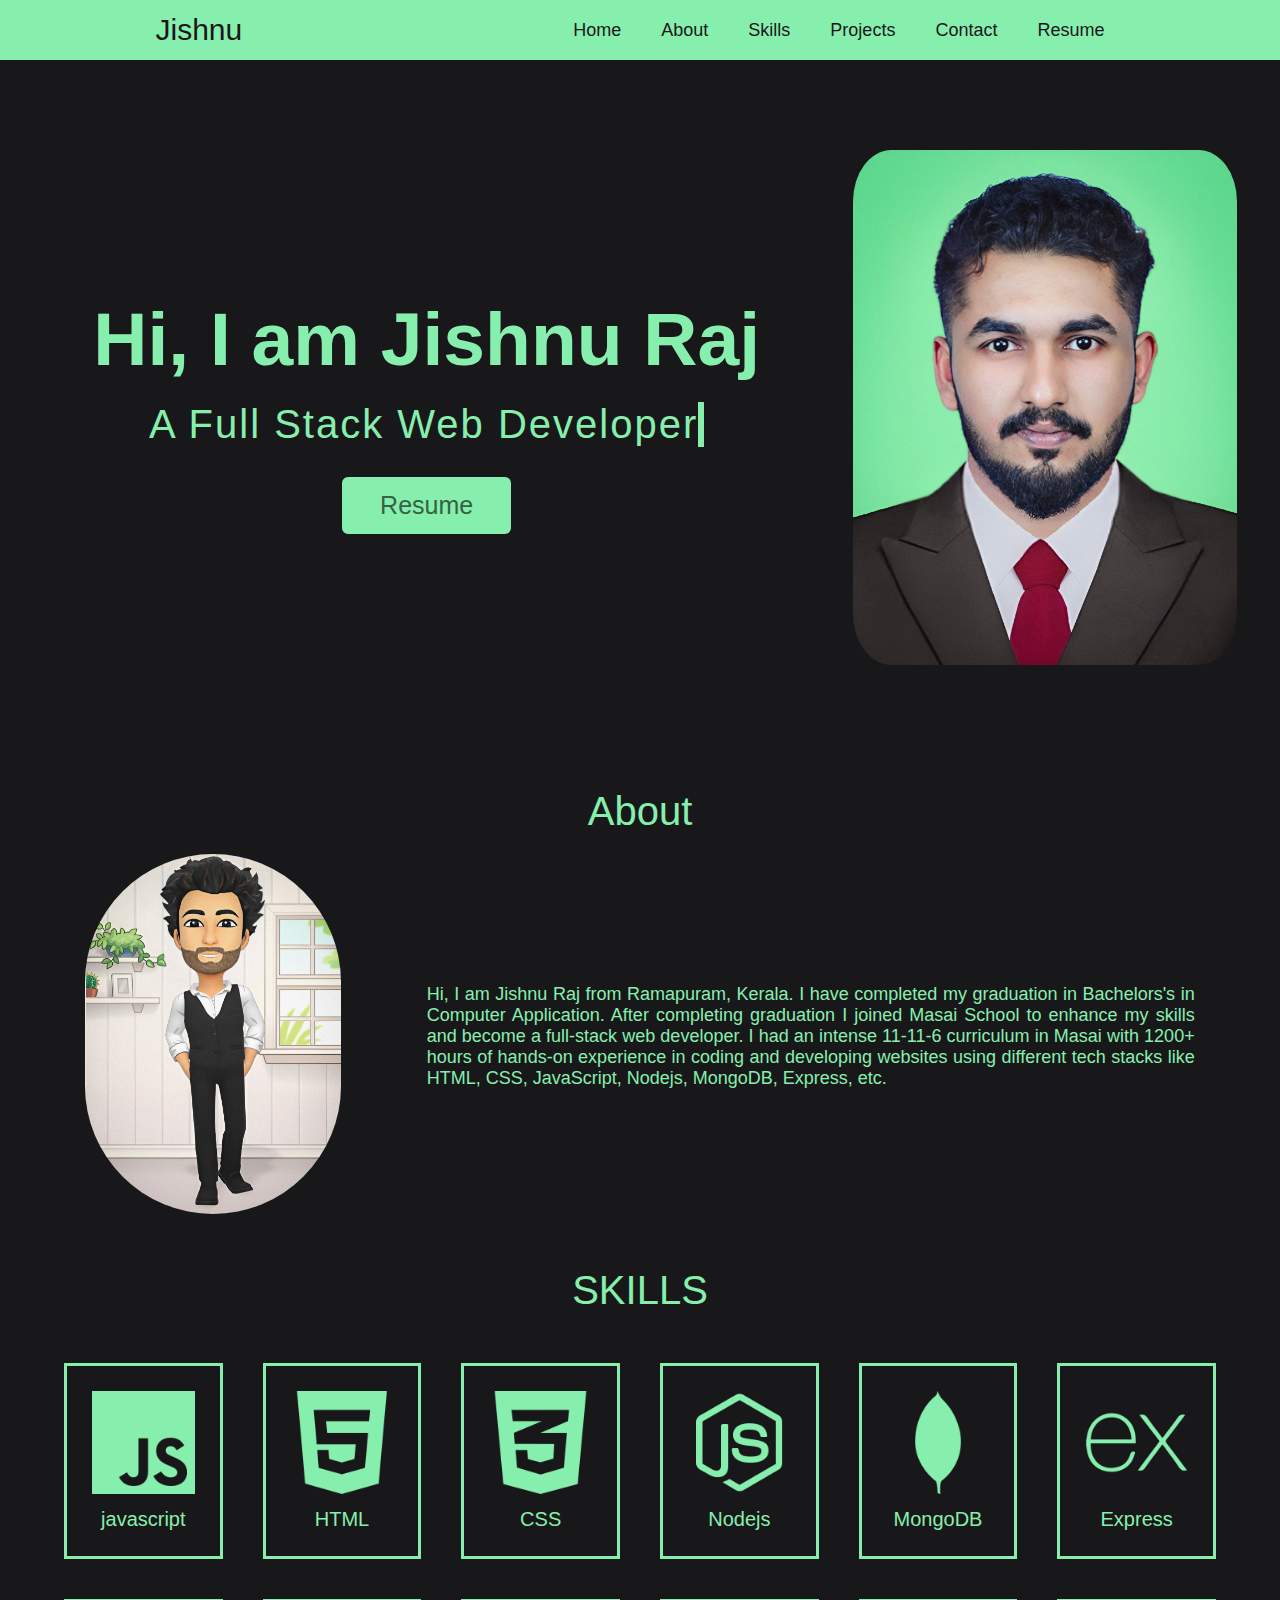
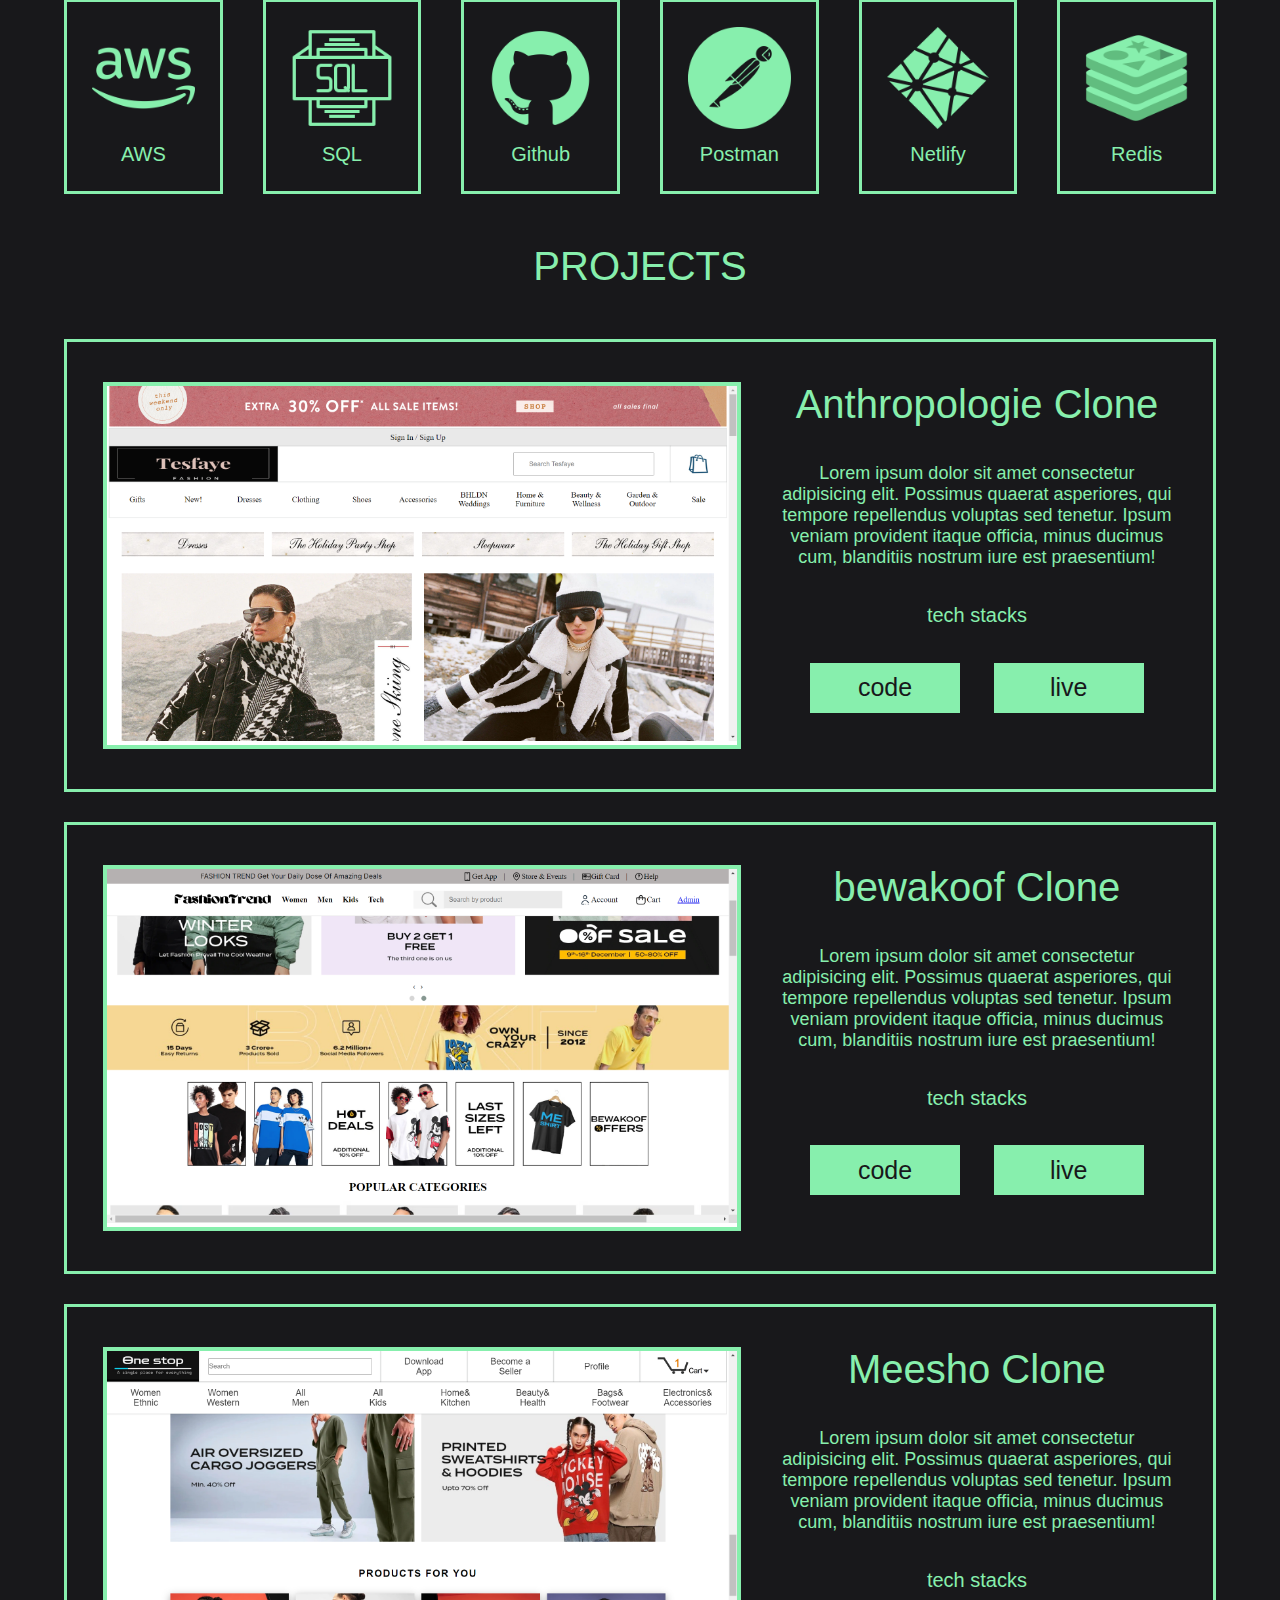
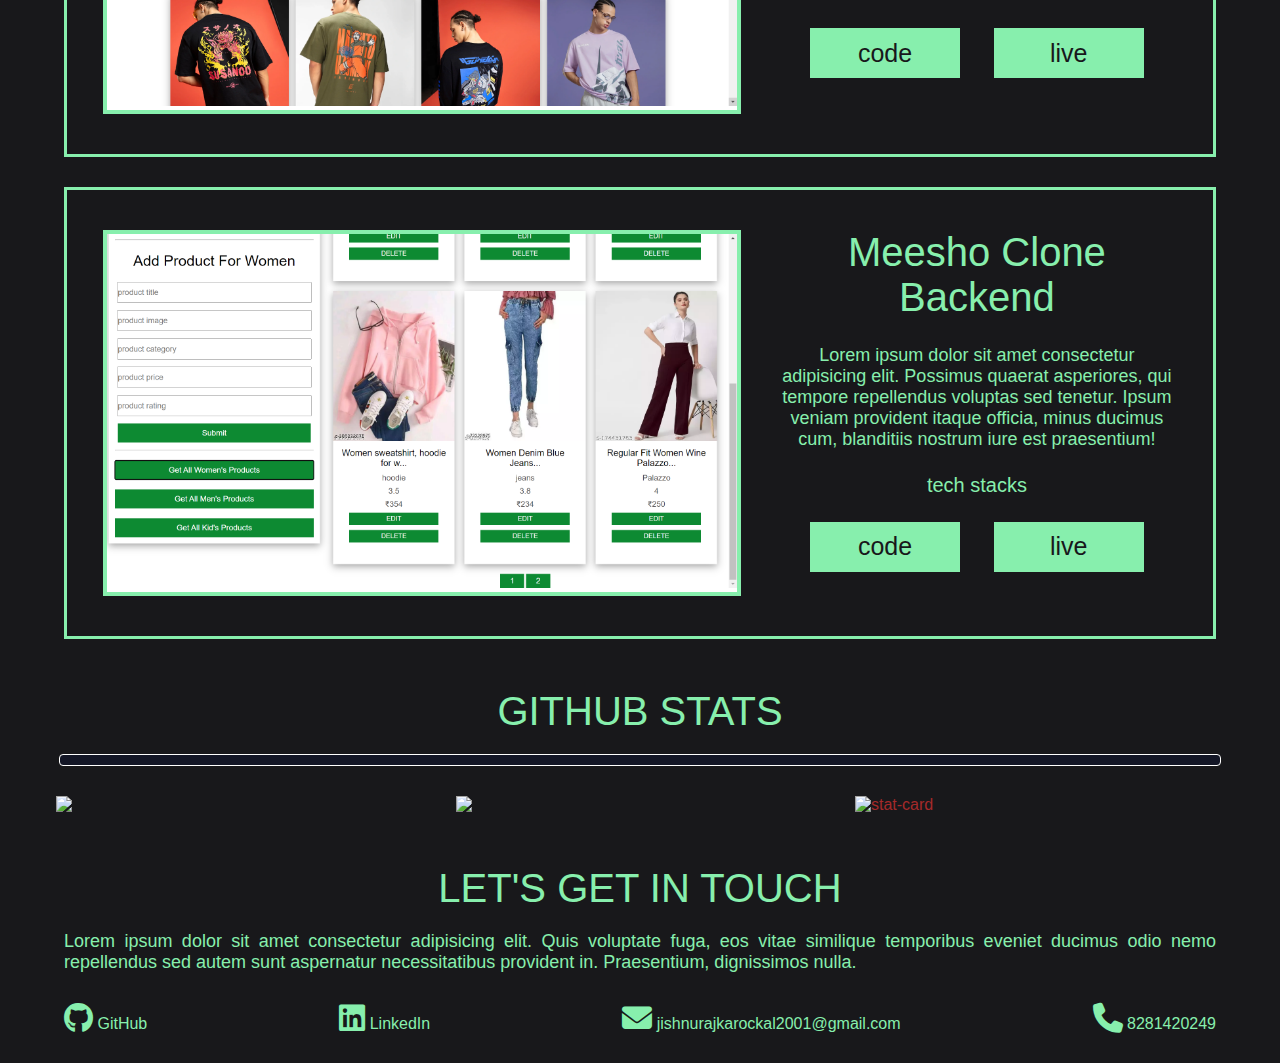
==== commit 66062987: "doneee" ====
--- a/index.html
+++ b/index.html
@@ -45,7 +45,7 @@
 
     <!----------------------- ABOUT ---------------------------->
     <section id="about" class="about section">
-        <div id="aboutheader" class="headers">ABOUT</div>
+        <div id="aboutheader" class="headers">About</div>
         <div id="ab">
             <div id="aboutmelogo" >
                 <img id="about_profile" width="100%" src="./images/about_profile_snap.jpg" alt="about logo">
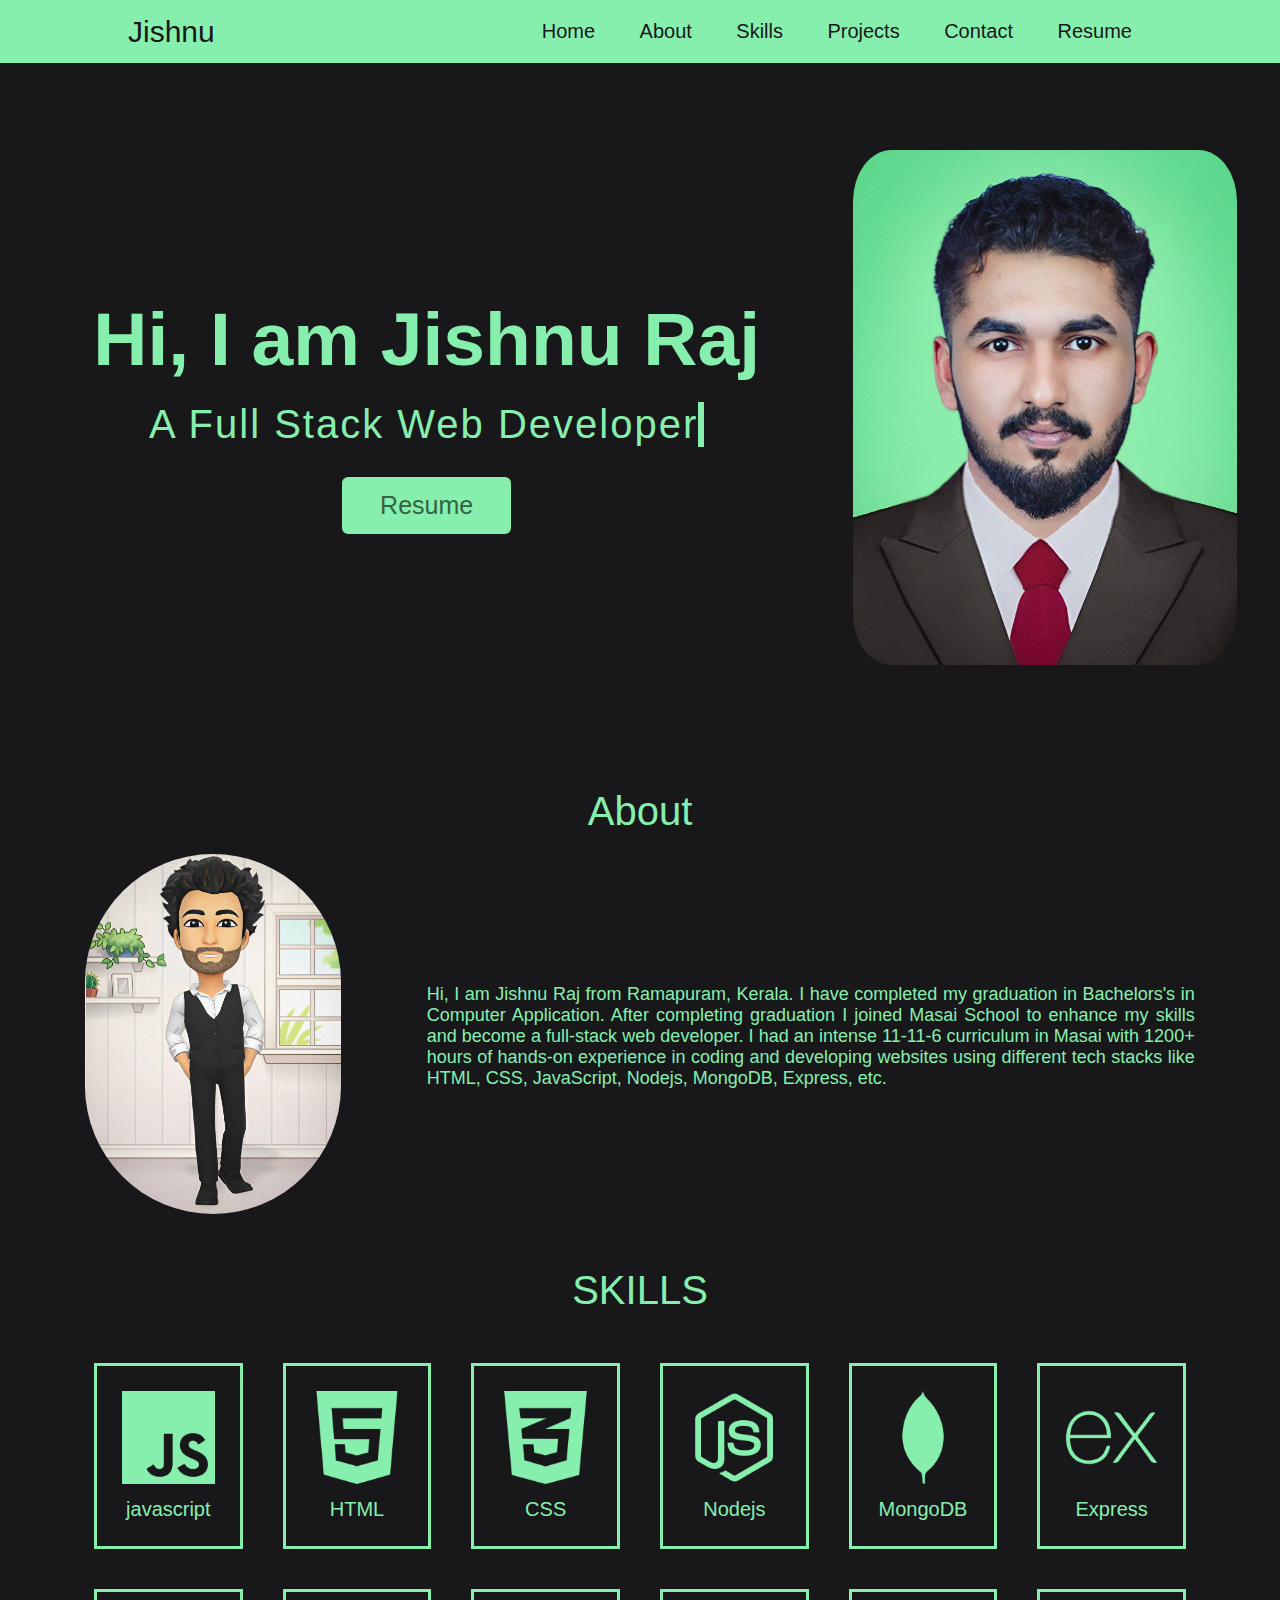
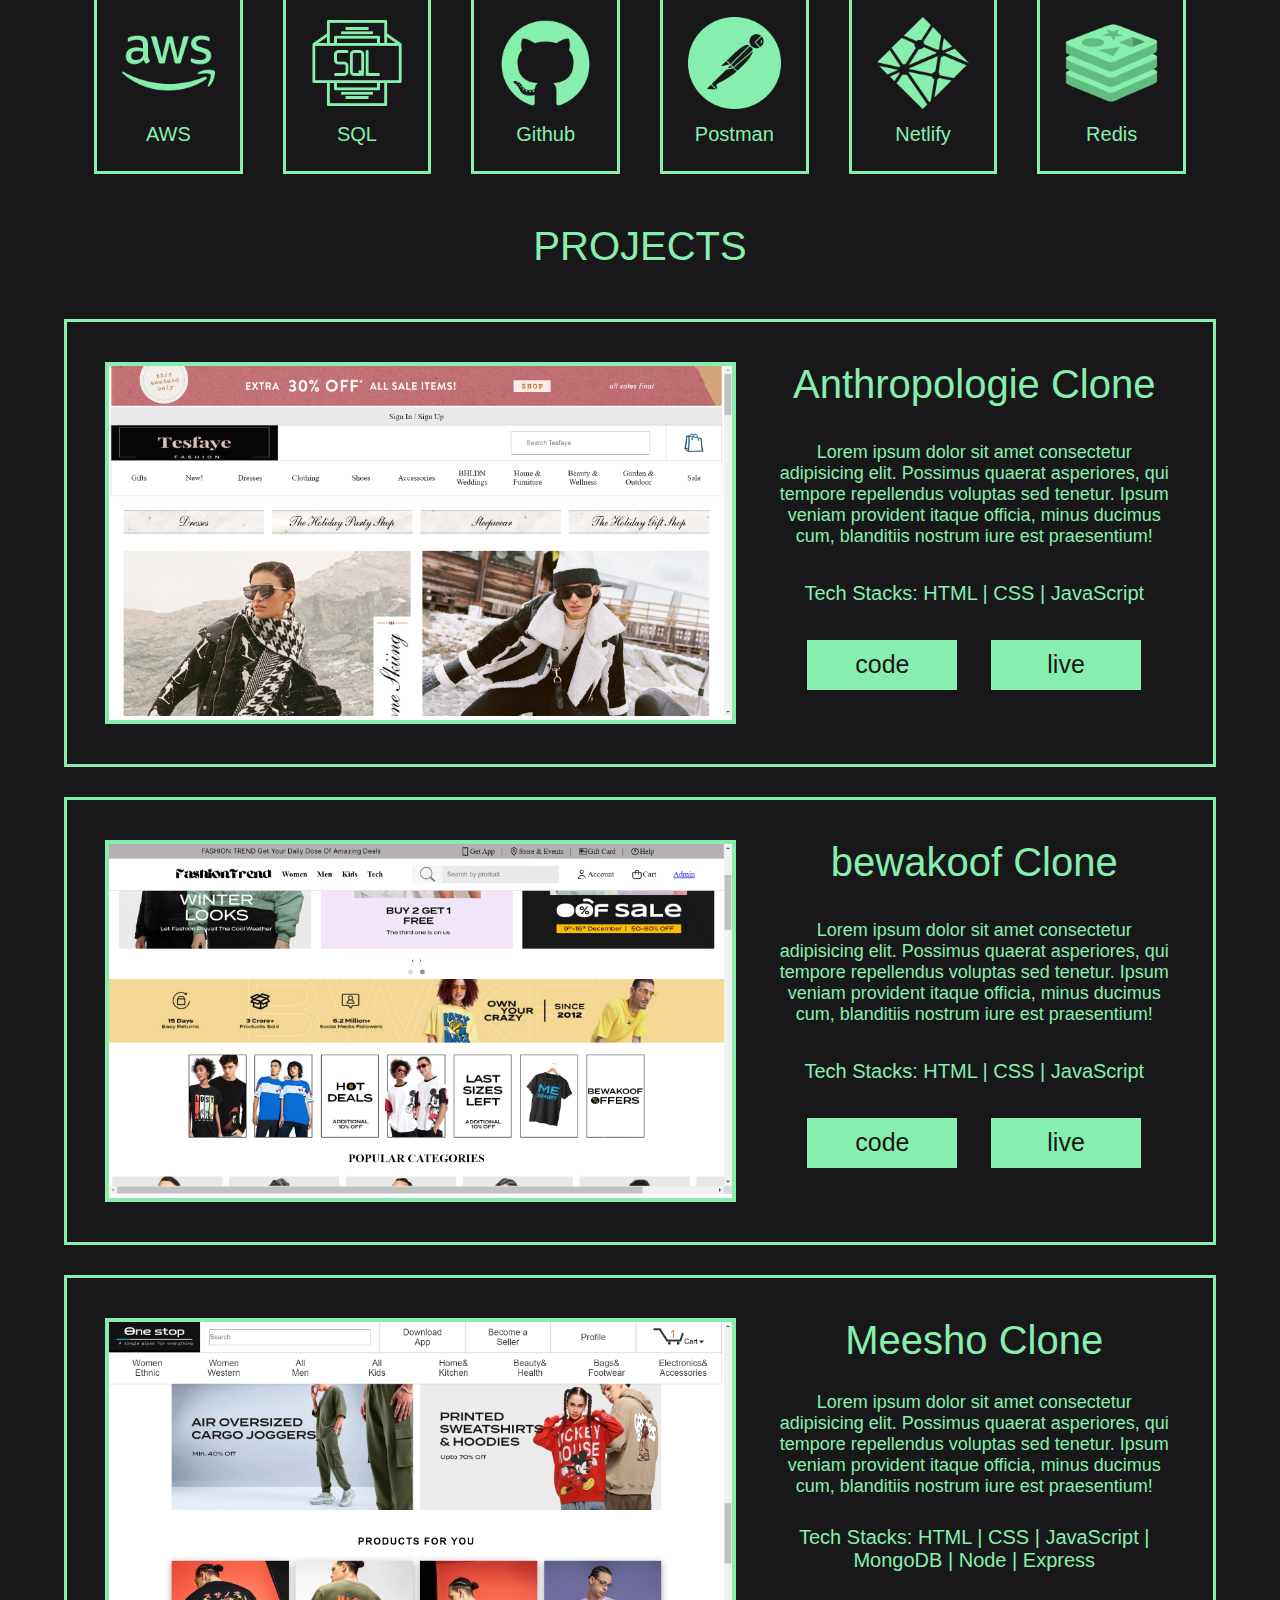
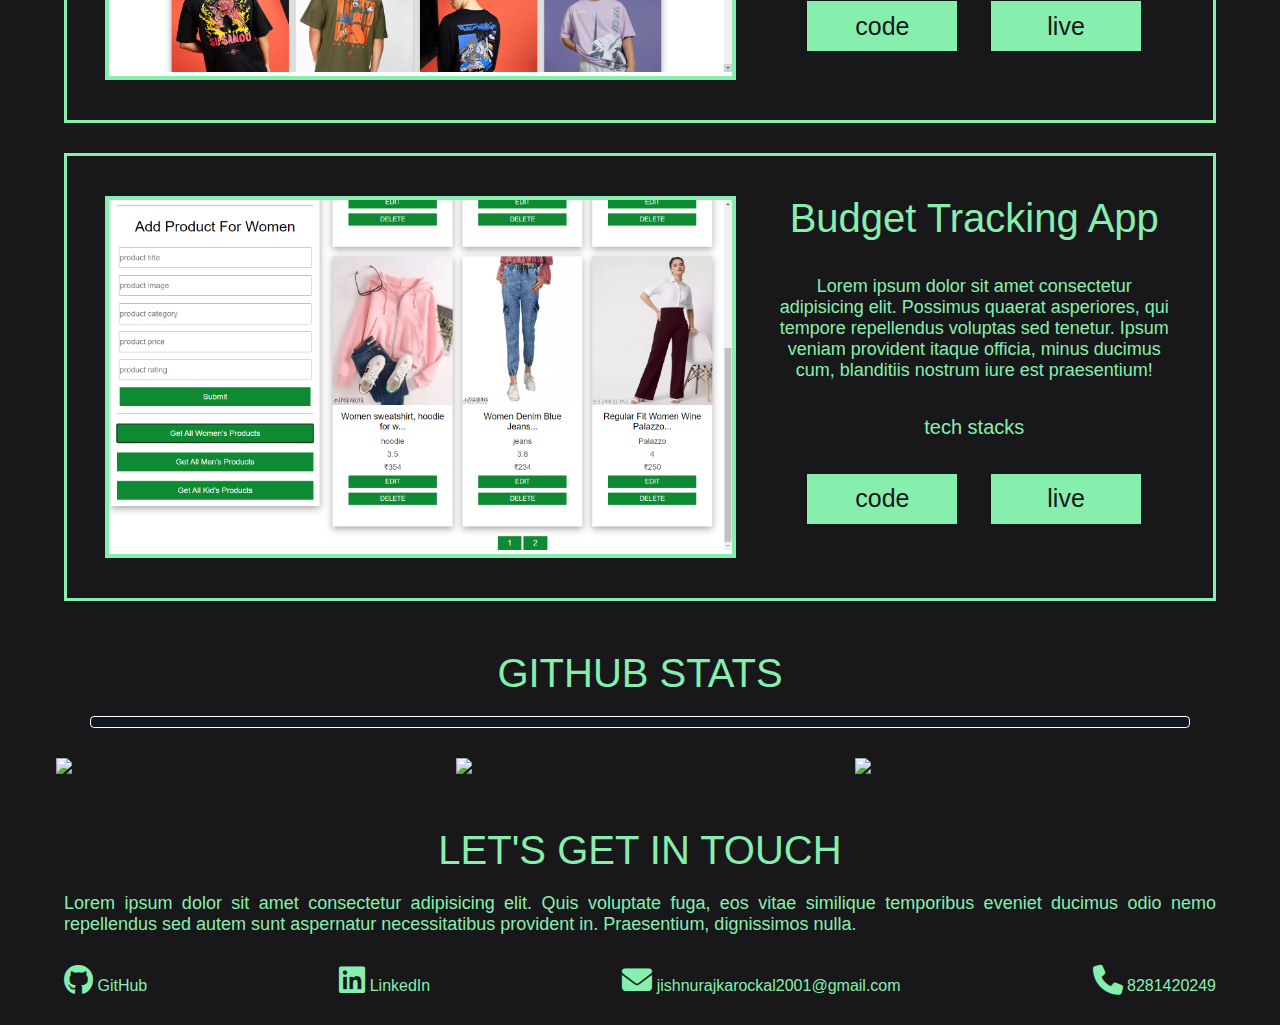
==== commit 8967d951: "done navbar responsiveness" ====
--- a/index.html
+++ b/index.html
@@ -6,26 +6,32 @@
     <meta http-equiv="X-UA-Compatible" content="IE=edge">
     <meta name="viewport" content="width=device-width, initial-scale=1.0">
     <title>Jishnu Raj</title>
+    <link rel="stylesheet" href="https://cdnjs.cloudflare.com/ajax/libs/font-awesome/6.3.0/css/all.min.css">
     <link rel="stylesheet" href="index.css">
     <link rel="stylesheet" href="./dist/github-calendar.css">
     <link rel="stylesheet" href="./dist/github-calendar-responsive.css">
-    <link rel="stylesheet" href="https://cdnjs.cloudflare.com/ajax/libs/font-awesome/6.3.0/css/all.min.css">
 </head>
 
 <body>
     <!----------------------- NAVBAR ---------------------------->
+
     <div id="nav-menu">
-        <h1 class="logo">Jishnu</h1>
-        <ul>
-            <li><a class="nav-link home" href="#home">Home</a></li>
-            <li><a class="nav-link about" href="#about">About</a></li>
-            <li><a class="nav-link skills" href="#skills">Skills</a></li>
-            <li><a class="nav-link projects" href="#projects">Projects</a></li>
-            <li><a class="nav-link contact" href="#contact">Contact</a></li>
-            <li id="resume-button-1"><a class="nav-link resume" id="resume-link-1"  href="./images/Jishnu_Raj_Resume.pdf" download="Jishnu_Raj_Resume">Resume</a></li>
-        </ul>
-    </div>
- 
+        <nav>
+            <a href="#" class="logo" style="color:#18181b;">Jishnu</a>
+            <ul id="sidemenu">
+                <li><a class="nav-link home" href="#">Home</a></li>
+                <li><a class="nav-link about" href="#about">About</a></li>
+                <li><a class="nav-link skills" href="#skills">Skills</a></li>
+                <li><a class="nav-link projects" href="#projects">Projects</a></li>
+                <li><a class="nav-link contact" href="#contact">Contact</a></li>
+                <li id="resume-button-1"><a class="nav-link resume" id="resume-link-1" href="./images/Jishnu_Raj_Resume.pdf" download="Jishnu_Raj_Resume">Resume</a></li>
+                <i class="fas fa-times" onclick="closemenu()"></i>
+            </ul>
+            <i class="fas fa-bars" onclick="openmenu()"></i>
+        </nav>
+    </div>
+
+
 
     <!----------------------- HOME ----------------------------> 
     <div id="home">
@@ -40,7 +46,7 @@
         <div id="two">
             <img src="./images/green_profile_main.jpg" class="home-img" alt="profile picture">
         </div>
-    </div>
+    </div> 
 
 
     <!----------------------- ABOUT ---------------------------->
@@ -127,7 +133,7 @@
                 <div class="project-details">
                     <div class="project-title">Anthropologie Clone</div>
                     <div class="project-description">Lorem ipsum dolor sit amet consectetur adipisicing elit. Possimus quaerat asperiores, qui tempore repellendus voluptas sed tenetur. Ipsum veniam provident itaque officia, minus ducimus cum, blanditiis nostrum iure est praesentium!</div>
-                    <div class="project-tech-stack">tech stacks</div>
+                    <div class="project-tech-stack">Tech Stacks: HTML | CSS | JavaScript</div>
                     <a href="https://github.com/Jishnuraj2001/cared-middle-4484"><button class="project-github-link probtn">code</button></a>
                     <a href="https://superlative-scone-a04eb8.netlify.app/"><button class="project-deployed-link probtn">live</button></a>
                 </div>
@@ -139,7 +145,7 @@
                 <div class="project-details">
                     <div class="project-title">bewakoof Clone</div>
                     <div class="project-description">Lorem ipsum dolor sit amet consectetur adipisicing elit. Possimus quaerat asperiores, qui tempore repellendus voluptas sed tenetur. Ipsum veniam provident itaque officia, minus ducimus cum, blanditiis nostrum iure est praesentium!</div>
-                    <div class="project-tech-stack">tech stacks</div>
+                    <div class="project-tech-stack">Tech Stacks: HTML | CSS | JavaScript</div>
                     <a href="https://github.com/Gunjan1116/organic-decision-5994"><button class="project-github-link probtn">code</button></a>
                     <a href="https://friendly-croissant-0b451a.netlify.app/"><button class="project-deployed-link probtn">live</button></a>
                 </div>
@@ -151,7 +157,7 @@
                 <div class="project-details">
                     <div class="project-title">Meesho Clone</div>
                     <div class="project-description">Lorem ipsum dolor sit amet consectetur adipisicing elit. Possimus quaerat asperiores, qui tempore repellendus voluptas sed tenetur. Ipsum veniam provident itaque officia, minus ducimus cum, blanditiis nostrum iure est praesentium!</div>
-                    <div class="project-tech-stack">tech stacks</div>
+                    <div class="project-tech-stack">Tech Stacks: HTML | CSS | JavaScript | MongoDB | Node | Express</div>
                     <a href="https://github.com/Jishnuraj2001/selective-stem-7212"><button class="project-github-link probtn">code</button></a>
                     <a href="https://precious-shortbread-a87155.netlify.app/"><button class="project-deployed-link probtn">live</button></a>
                 </div>
@@ -161,7 +167,7 @@
                     <img src="./images/project/meesho_project4.png" alt="tesfaye image">
                 </div>
                 <div class="project-details">
-                    <div class="project-title">Meesho Clone Backend</div>
+                    <div class="project-title">Budget Tracking App</div>
                     <div class="project-description">Lorem ipsum dolor sit amet consectetur adipisicing elit. Possimus quaerat asperiores, qui tempore repellendus voluptas sed tenetur. Ipsum veniam provident itaque officia, minus ducimus cum, blanditiis nostrum iure est praesentium!</div>
                     <div class="project-tech-stack">tech stacks</div>
                     <a href="https://github.com/Jishnuraj2001/selective-stem-7212"><button class="project-github-link probtn">code</button></a>
@@ -232,6 +238,7 @@
 </body>
 
 </html>
+
 <script src="./index.js"></script>
 
 <script src="./dist/github-calendar.min.js"></script>
--- a/index.css
+++ b/index.css
@@ -2,57 +2,64 @@
     padding: 0px;
     margin: 0px;
     font-family: 'Poppins', sans-serif;
+    box-sizing: border-box;
 }
 
 body {
     background-color:#18181b;
-    color: brown;
-}
-
-/*==========================navbarStart==============================*/
-
-#nav-menu {
+    color: #18181b;
+}
+
+
+
+/* nav bar css start */
+#nav-menu{
+    width: 100%;
     height: auto;
+    padding: 10px 10%;
+    position: fixed;
+    background-color: #87efad;
+}
+nav{
+    display:flex;
+    align-items: center;
+    justify-content: space-between;
+    flex-wrap: wrap;
+}
+nav .fas{
+    display: none;
+}
+.logo{
+    font-size: 30px;
+    text-decoration: none;
+}
+nav ul li{
+    display: inline-block;
+    list-style: none;
+    margin: 10px 20px;
+}
+nav ul li a{
+    color: #18181b;
+    text-decoration: none;
+    font-size: 20px;
+    position: relative;
+}
+nav ul li a::after{
+    content: '';
+    width: 0;
+    height: 3px;
+    background-color:#18181b;
+    position: absolute;
+    left: 0;
+    bottom: -6px;
+    transition: 0.5s;
+}
+nav ul li a:hover::after{
     width: 100%;
-    border: none;
-    background-color: #87efad;
-    position: fixed;
-    top: 0;
-    z-index: 1;
-    text-align: center;
-    padding: 13px 0%;
-    display: flex;
-    justify-content: space-around;
-}
-
-.logo {
-    background-color: none;
-    color: #18181b;
-    font-size: 30px;
-    font-weight: 100;
-}
-
-#nav-menu ul {
-    background-color: none;
-    display: flex;
-    align-items: center;
-    justify-content: space-around;
-    flex-wrap: wrap;
-}
-
-#nav-menu ul li {
-    list-style: none;
-    display: inline-block;
-    margin: 0px 20px;
-}
-
-#nav-menu ul li a {
-    text-decoration: none;
-    color: #18181b;
-    font-size: 18px;
-}
-
-/*==========================navbarEnd==============================*/
+}
+
+/* nav bar css end */
+
 
 
 /*==========================homeStart==============================*/
@@ -63,7 +70,7 @@
     display: flex;
     margin: auto;
     color: #87efad;
-    animation: fadeInOut 1s ease-in-out forwards;
+    /* animation: fadeInOut 1s ease-in-out forwards; ===========*/
 }
 
 #home{
@@ -100,14 +107,14 @@
     width: 30%;
 } 
 
-@keyframes fadeInOut {
+/* @keyframes fadeInOut {
     0% {
       opacity: 0;
     }
     100% {
       opacity: 1;
     }
-  }
+  } */
 
  .text-2 {
     font-size: 75px;
@@ -130,16 +137,16 @@
 }
 
 /* The typing effect */
-@keyframes typing {
+/* @keyframes typing {
     from { width: 0 }
     to { width: 100% }
-  }
+  } */
   
   /* The typewriter cursor effect */
-  @keyframes blink-caret {
+  /* @keyframes blink-caret {
     from, to { border-color: transparent }
     50% { border-color: #87efad; }
-  }
+  } */
 
 
 #resume-button-2{
@@ -447,6 +454,38 @@
 /*==========================ResponsivenessStart==============================*/
 
 @media screen and (min-width: 700px) and (max-width:1000px) {
+
+        
+    /* navbarcss new================================================ */
+    nav .fas{
+        display: block;
+        font-size: 22px;
+    }
+    nav ul{
+
+        position: fixed;
+        top: 0;
+        right: -200px;
+        width: 200px;
+        height: 100vh;
+        padding-top: 50px;
+        background-color: #87efad;
+        z-index: 2;
+    }
+    nav ul li{
+        display: block;
+        margin: 22px;
+    }
+    nav ul .fas{
+        position: absolute;
+        top:22px;
+        left:22px;
+        cursor: pointer;
+    }
+/*  ========================================================*/
+
+
+
     #home{
      flex-direction: column;
      align-items: center;
@@ -570,6 +609,37 @@
 
 
 @media screen and (min-width: 600px) and (max-width:699px) {
+   
+        
+    /* navbarcss new================================================ */
+    nav .fas{
+        display: block;
+        font-size: 22px;
+    }
+    nav ul{
+
+        position: fixed;
+        top: 0;
+        right: -200px;
+        width: 200px;
+        height: 100vh;
+        padding-top: 50px;
+        background-color: #87efad;
+        z-index: 2;
+    }
+    nav ul li{
+        display: block;
+        margin: 22px;
+    }
+    nav ul .fas{
+        position: absolute;
+        top:22px;
+        left:22px;
+        cursor: pointer;
+    }
+/*  ========================================================*/
+   
+   
     #home{
      flex-direction: column;
      align-items: center;
@@ -708,6 +778,39 @@
 
 
 @media screen and (min-width: 400px) and (max-width:599px) {
+
+        
+    /* navbarcss new================================================ */
+    nav .fas{
+        display: block;
+        font-size: 22px;
+    }
+    nav ul{
+
+        position: fixed;
+        top: 0;
+        right: -200px;
+        width: 200px;
+        height: 100vh;
+        padding-top: 50px;
+        background-color: #87efad;
+        z-index: 2;
+    }
+    nav ul li{
+        display: block;
+        margin: 22px;
+    }
+    nav ul .fas{
+        position: absolute;
+        top:22px;
+        left:22px;
+        cursor: pointer;
+    }
+/*  ========================================================*/
+
+
+
+
     #home{
      flex-direction: column;
      align-items: center;
@@ -864,6 +967,36 @@
 
 
 @media screen and (min-width: 100px) and (max-width:399px) {
+
+    
+    /* navbarcss new================================================ */
+    nav .fas{
+        display: block;
+        font-size: 22px;
+    }
+    nav ul{
+
+        position: fixed;
+        top: 0;
+        right: -200px;
+        width: 200px;
+        height: 100vh;
+        padding-top: 50px;
+        background-color: #87efad;
+        z-index: 2;
+    }
+    nav ul li{
+        display: block;
+        margin: 22px;
+    }
+    nav ul .fas{
+        position: absolute;
+        top:22px;
+        left:22px;
+        cursor: pointer;
+    }
+/*  ========================================================*/
+
     #home{
      flex-direction: column;
      align-items: center;
@@ -1013,7 +1146,6 @@
     }
 
 
-
-}
-
-
+}
+
+
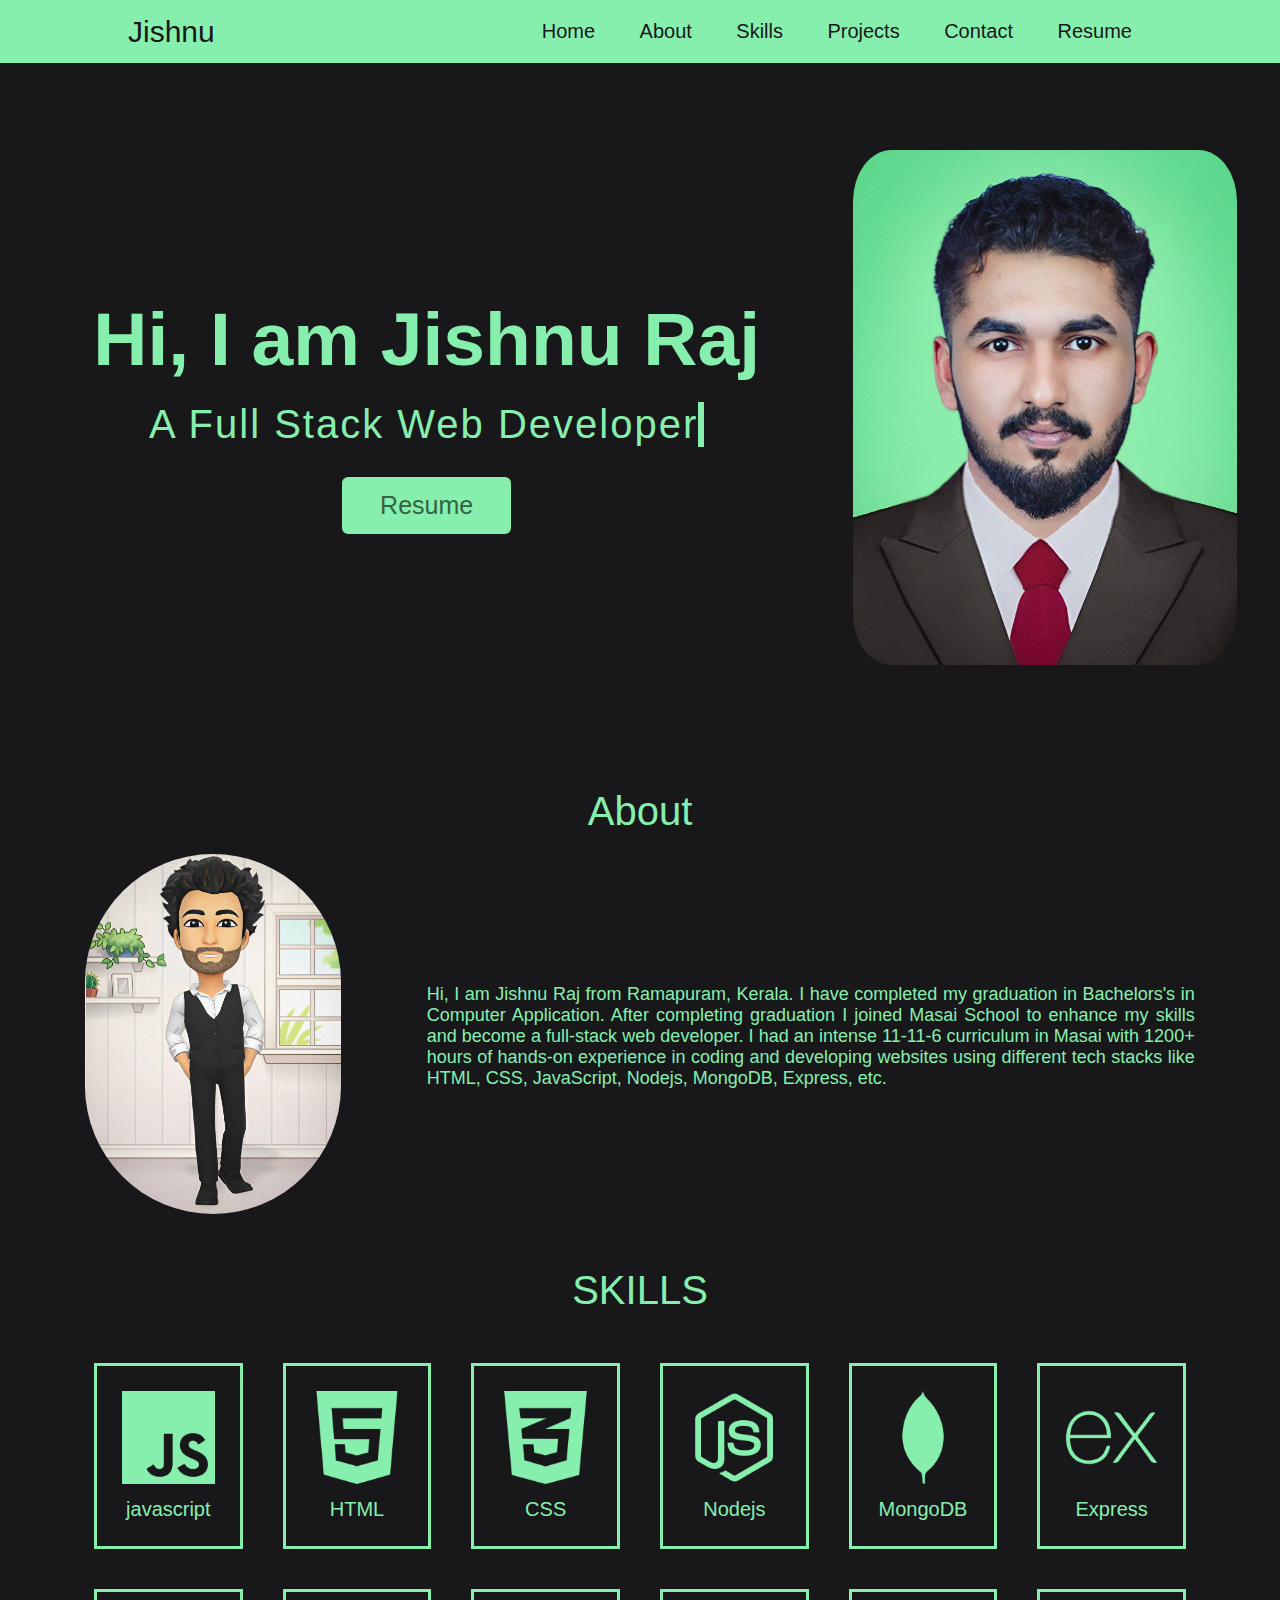
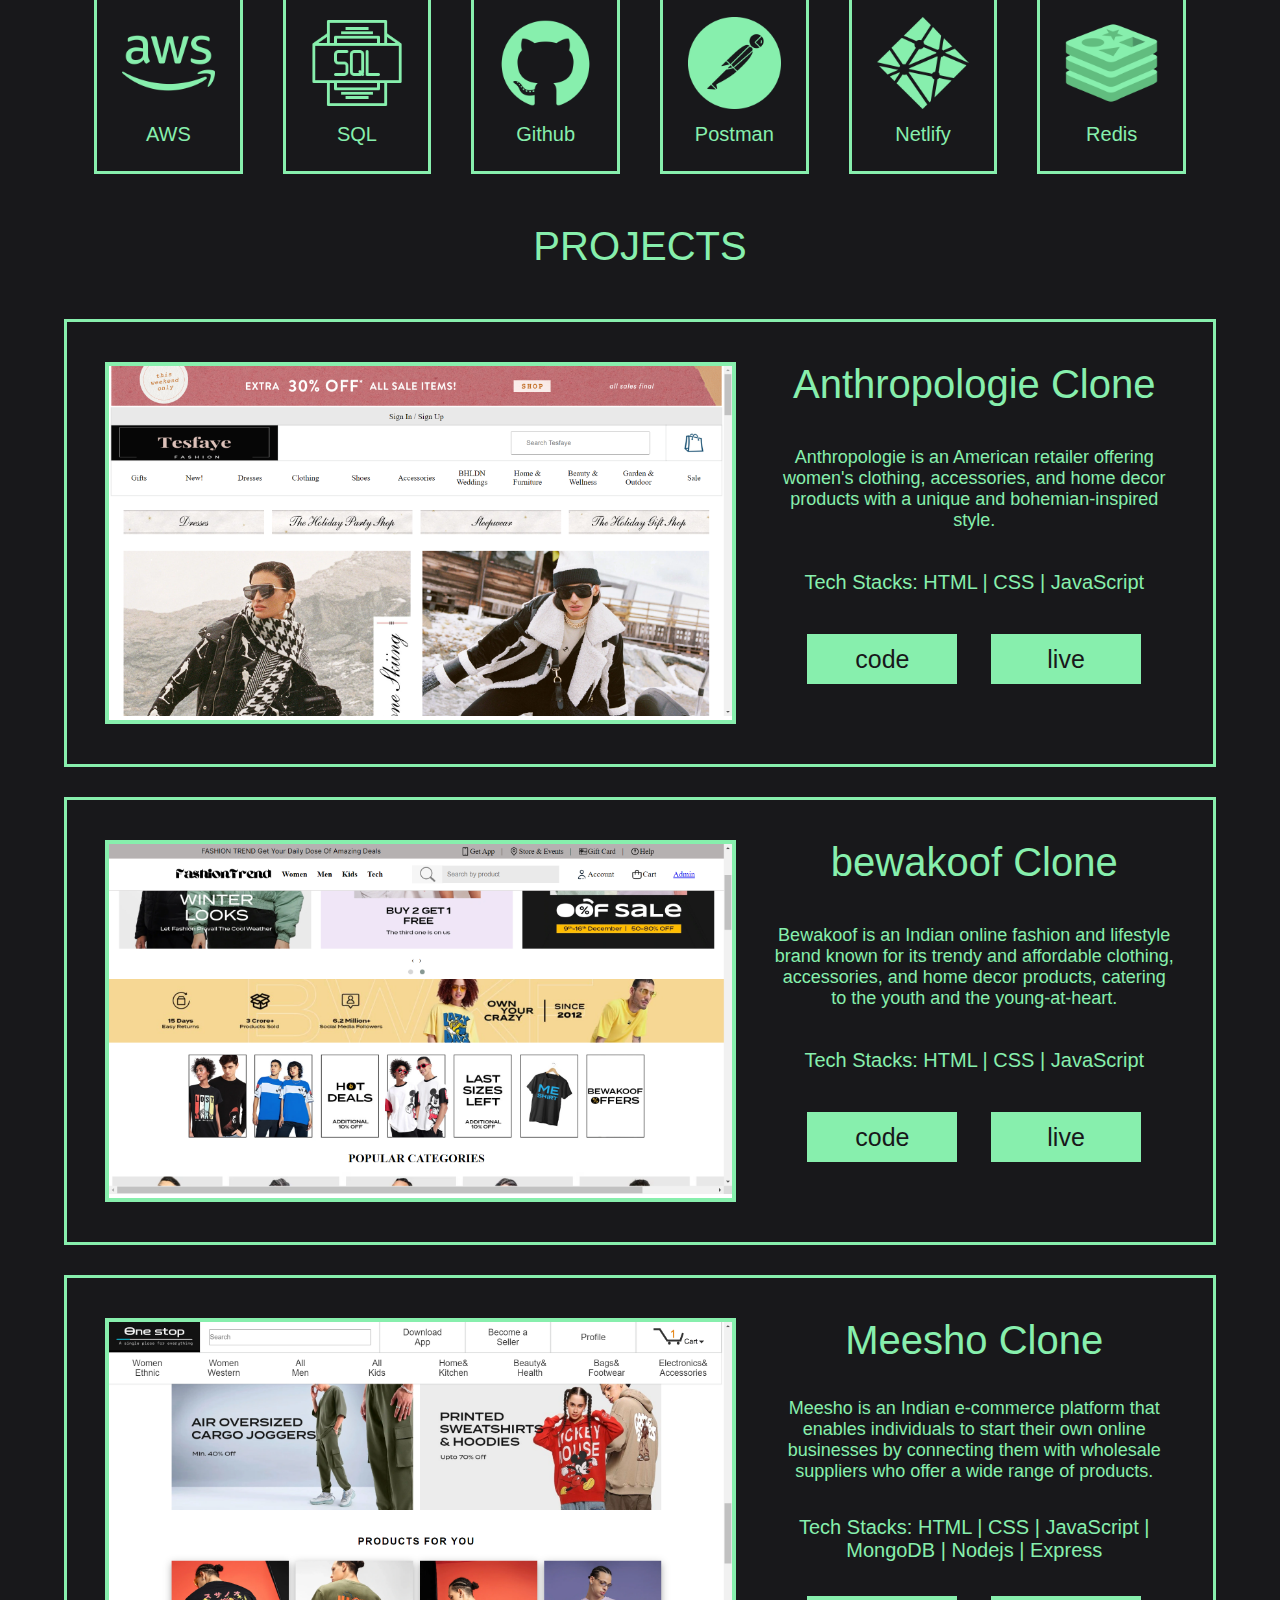
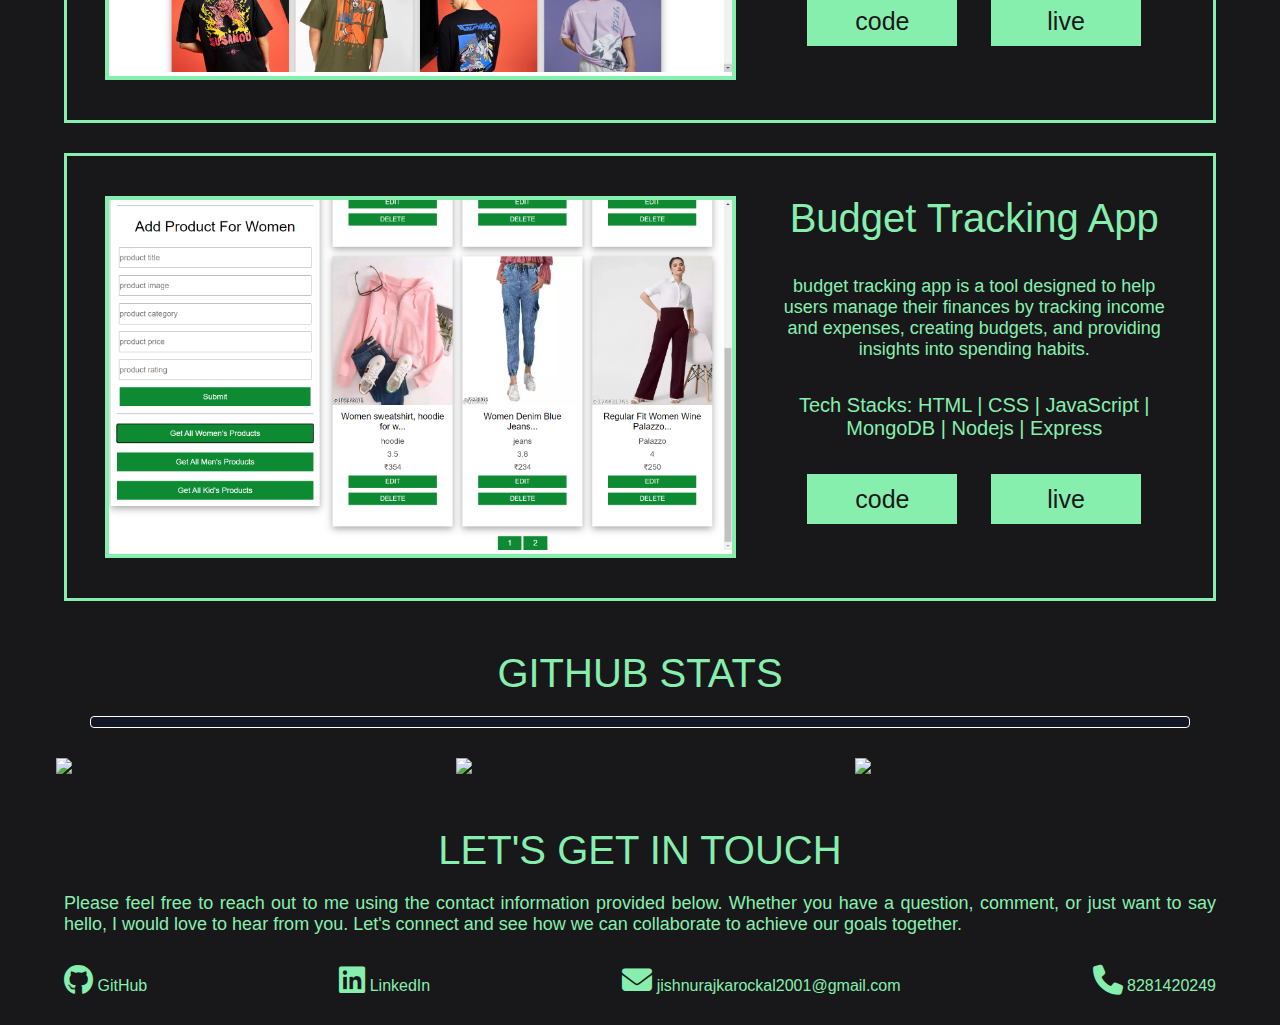
==== commit e4c81faf: "done with description" ====
--- a/index.html
+++ b/index.html
@@ -132,7 +132,7 @@
                 </div>
                 <div class="project-details">
                     <div class="project-title">Anthropologie Clone</div>
-                    <div class="project-description">Lorem ipsum dolor sit amet consectetur adipisicing elit. Possimus quaerat asperiores, qui tempore repellendus voluptas sed tenetur. Ipsum veniam provident itaque officia, minus ducimus cum, blanditiis nostrum iure est praesentium!</div>
+                    <div class="project-description">Anthropologie is an American retailer offering women's clothing, accessories, and home decor products with a unique and bohemian-inspired style.</div>
                     <div class="project-tech-stack">Tech Stacks: HTML | CSS | JavaScript</div>
                     <a href="https://github.com/Jishnuraj2001/cared-middle-4484"><button class="project-github-link probtn">code</button></a>
                     <a href="https://superlative-scone-a04eb8.netlify.app/"><button class="project-deployed-link probtn">live</button></a>
@@ -144,7 +144,7 @@
                 </div>
                 <div class="project-details">
                     <div class="project-title">bewakoof Clone</div>
-                    <div class="project-description">Lorem ipsum dolor sit amet consectetur adipisicing elit. Possimus quaerat asperiores, qui tempore repellendus voluptas sed tenetur. Ipsum veniam provident itaque officia, minus ducimus cum, blanditiis nostrum iure est praesentium!</div>
+                    <div class="project-description">Bewakoof is an Indian online fashion and lifestyle brand known for its trendy and affordable clothing, accessories, and home decor products, catering to the youth and the young-at-heart.</div>
                     <div class="project-tech-stack">Tech Stacks: HTML | CSS | JavaScript</div>
                     <a href="https://github.com/Gunjan1116/organic-decision-5994"><button class="project-github-link probtn">code</button></a>
                     <a href="https://friendly-croissant-0b451a.netlify.app/"><button class="project-deployed-link probtn">live</button></a>
@@ -156,8 +156,8 @@
                 </div>
                 <div class="project-details">
                     <div class="project-title">Meesho Clone</div>
-                    <div class="project-description">Lorem ipsum dolor sit amet consectetur adipisicing elit. Possimus quaerat asperiores, qui tempore repellendus voluptas sed tenetur. Ipsum veniam provident itaque officia, minus ducimus cum, blanditiis nostrum iure est praesentium!</div>
-                    <div class="project-tech-stack">Tech Stacks: HTML | CSS | JavaScript | MongoDB | Node | Express</div>
+                    <div class="project-description">Meesho is an Indian e-commerce platform that enables individuals to start their own online businesses by connecting them with wholesale suppliers who offer a wide range of products.</div>
+                    <div class="project-tech-stack">Tech Stacks: HTML | CSS | JavaScript | MongoDB | Nodejs | Express</div>
                     <a href="https://github.com/Jishnuraj2001/selective-stem-7212"><button class="project-github-link probtn">code</button></a>
                     <a href="https://precious-shortbread-a87155.netlify.app/"><button class="project-deployed-link probtn">live</button></a>
                 </div>
@@ -168,8 +168,8 @@
                 </div>
                 <div class="project-details">
                     <div class="project-title">Budget Tracking App</div>
-                    <div class="project-description">Lorem ipsum dolor sit amet consectetur adipisicing elit. Possimus quaerat asperiores, qui tempore repellendus voluptas sed tenetur. Ipsum veniam provident itaque officia, minus ducimus cum, blanditiis nostrum iure est praesentium!</div>
-                    <div class="project-tech-stack">tech stacks</div>
+                    <div class="project-description">budget tracking app is a tool designed to help users manage their finances by tracking income and expenses, creating budgets, and providing insights into spending habits.</div>
+                    <div class="project-tech-stack">Tech Stacks: HTML | CSS | JavaScript | MongoDB | Nodejs | Express</div>
                     <a href="https://github.com/Jishnuraj2001/selective-stem-7212"><button class="project-github-link probtn">code</button></a>
                     <a href="https://precious-shortbread-a87155.netlify.app/"><button class="project-deployed-link probtn">live</button></a>
                 </div>
@@ -207,10 +207,9 @@
     <div id="contact">
         <div id="contactheader" class="headers">LET'S GET IN TOUCH</div>
         <div class="mee" style="margin: auto; width: 90%;">
-            Lorem ipsum dolor sit amet consectetur adipisicing elit. 
-            Quis voluptate fuga, eos vitae similique temporibus eveniet ducimus 
-            odio nemo repellendus sed autem sunt aspernatur necessitatibus provident
-            in. Praesentium, dignissimos nulla.
+            Please feel free to reach out to me using the contact information provided below. 
+            Whether you have a question, comment, or just want to say hello, 
+            I would love to hear from you. Let's connect and see how we can collaborate to achieve our goals together.
         </div>
         <div id="contact_inner">
             <div>
--- a/index.css
+++ b/index.css
@@ -457,7 +457,7 @@
 
         
     /* navbarcss new================================================ */
-    nav .fas{
+    /* nav .fas{
         display: block;
         font-size: 22px;
     }
@@ -481,7 +481,7 @@
         top:22px;
         left:22px;
         cursor: pointer;
-    }
+    } */
 /*  ========================================================*/
 
 
@@ -612,7 +612,7 @@
    
         
     /* navbarcss new================================================ */
-    nav .fas{
+     nav .fas{
         display: block;
         font-size: 22px;
     }
@@ -636,7 +636,7 @@
         top:22px;
         left:22px;
         cursor: pointer;
-    }
+    } 
 /*  ========================================================*/
    
    
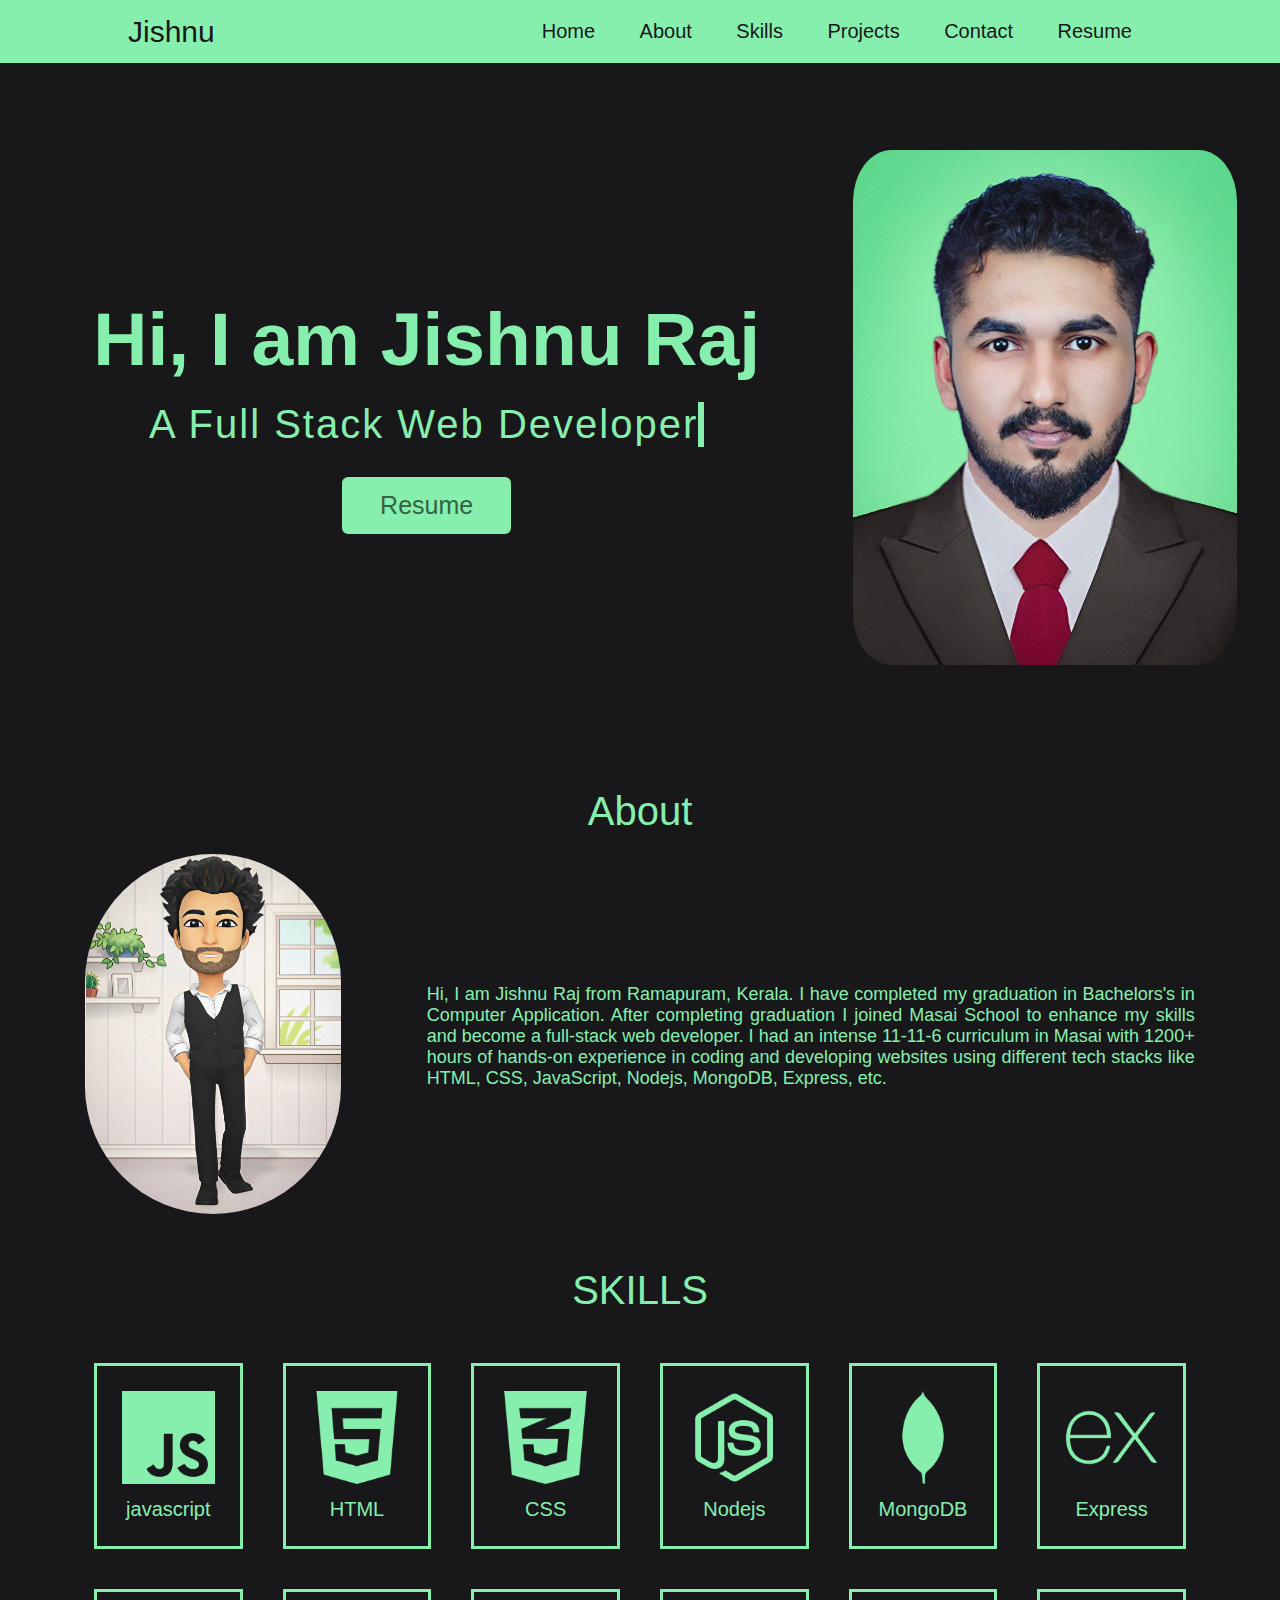
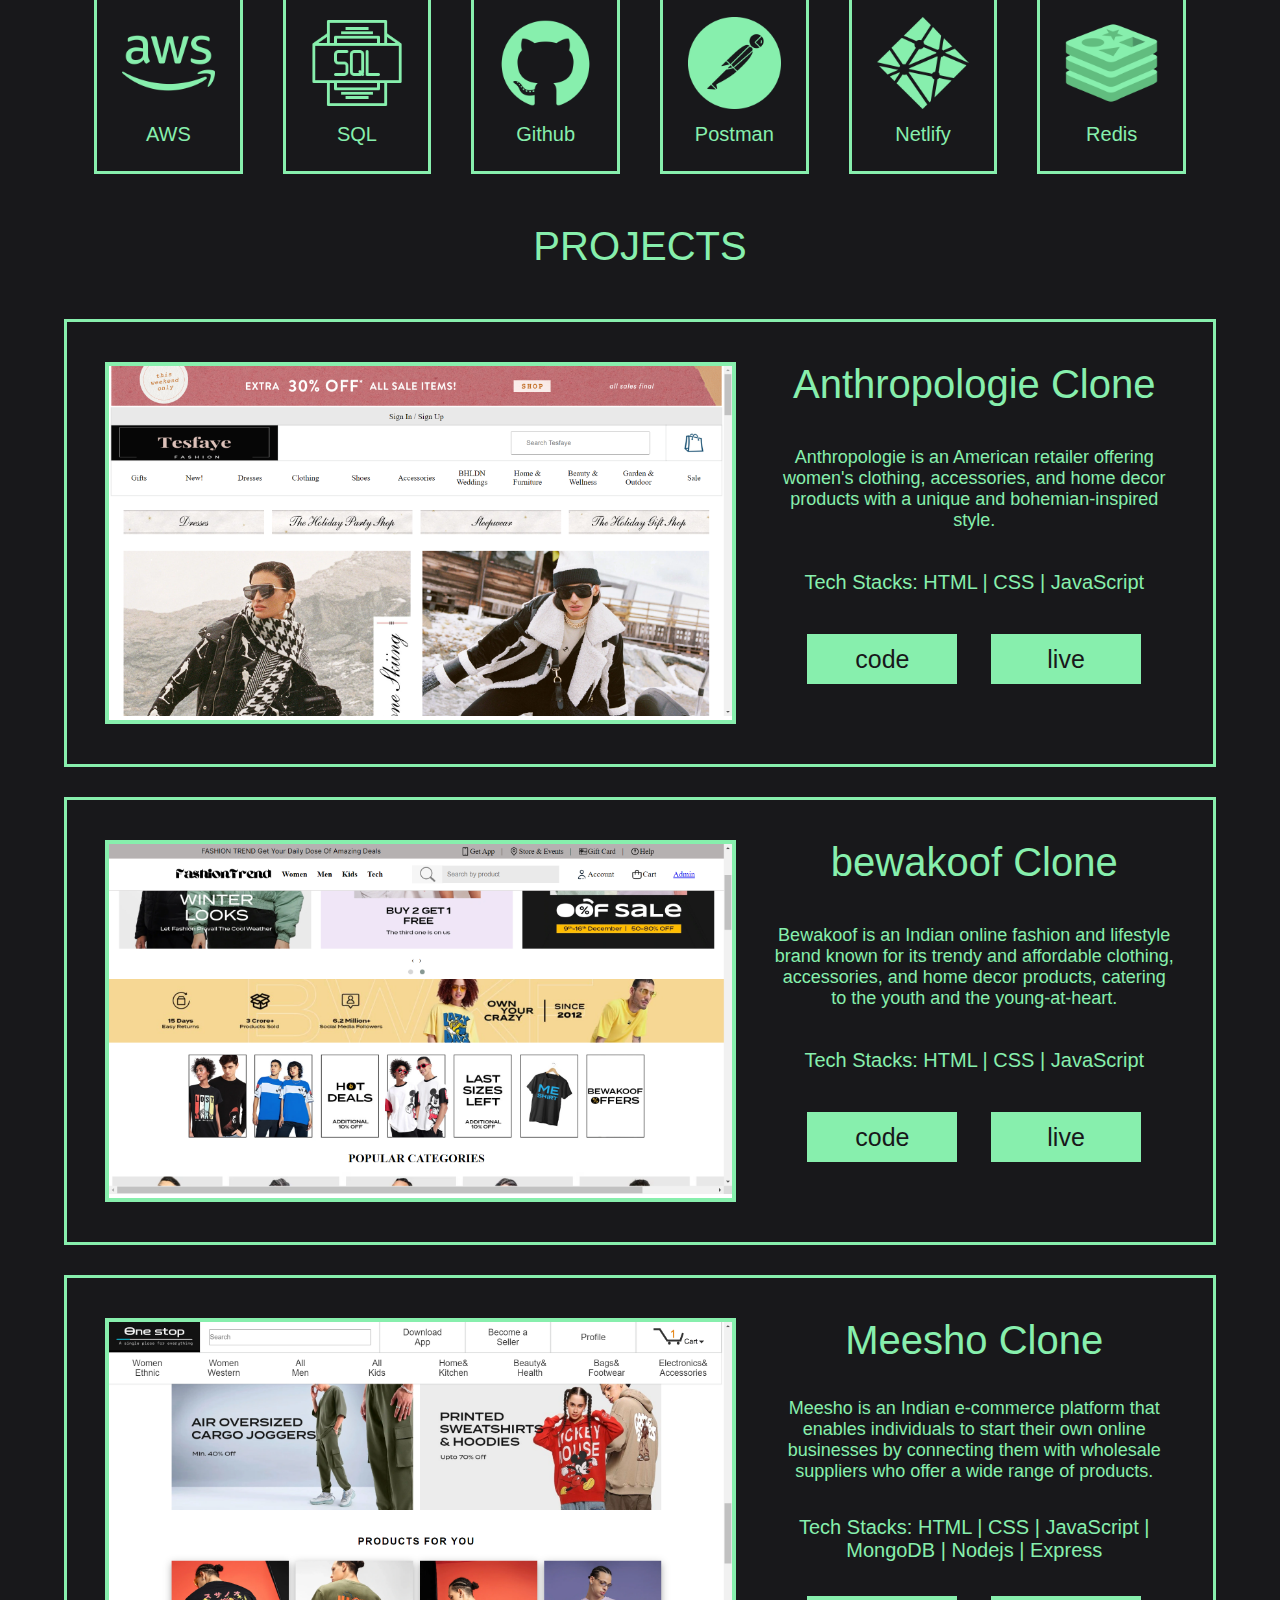
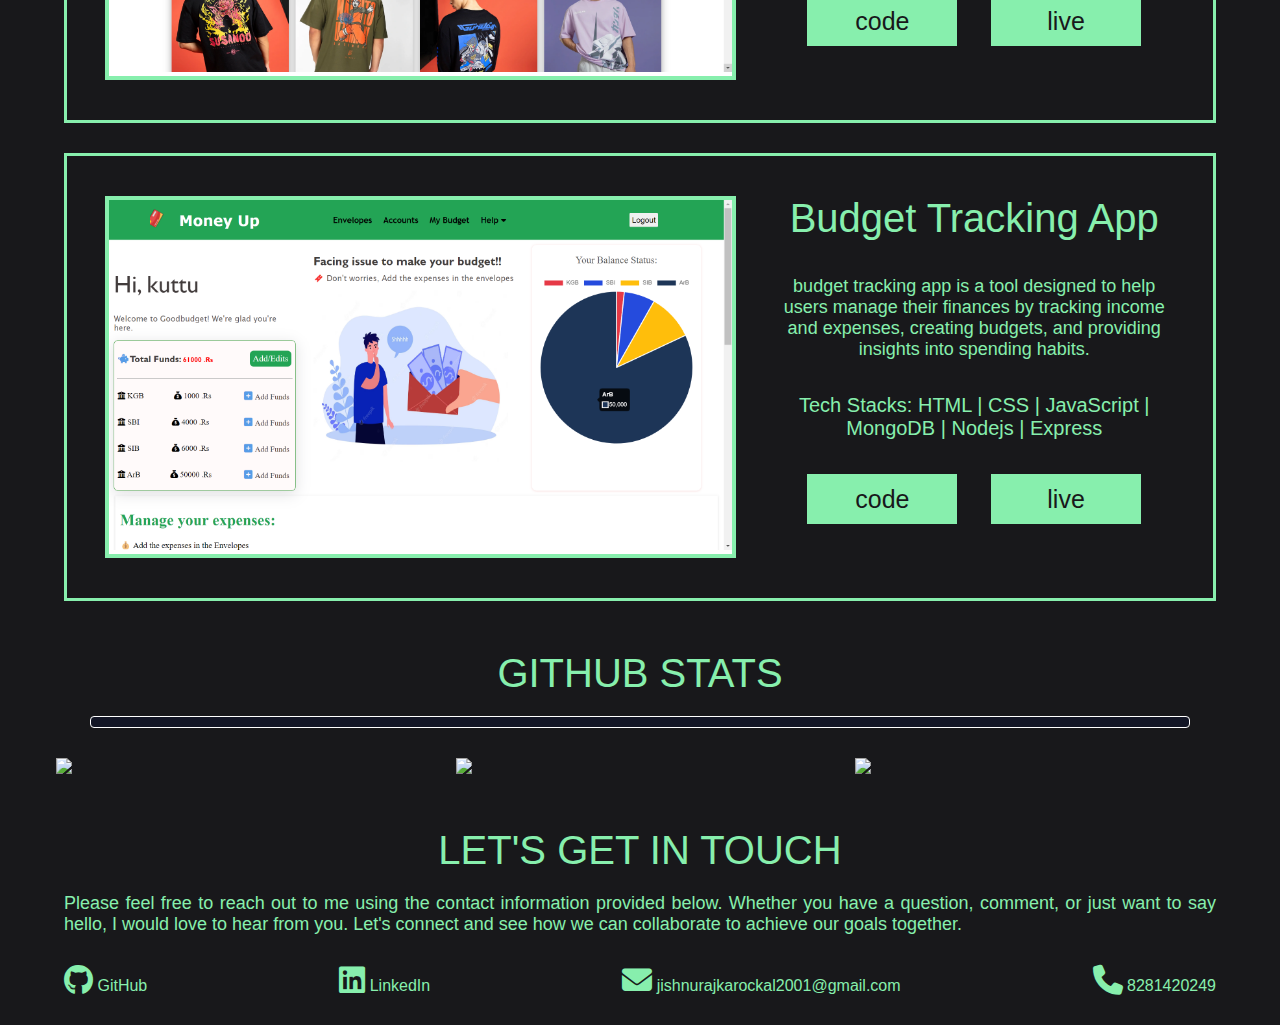
==== commit 0d53eded: "added redirection and project content" ====
--- a/index.html
+++ b/index.html
@@ -134,8 +134,8 @@
                     <div class="project-title">Anthropologie Clone</div>
                     <div class="project-description">Anthropologie is an American retailer offering women's clothing, accessories, and home decor products with a unique and bohemian-inspired style.</div>
                     <div class="project-tech-stack">Tech Stacks: HTML | CSS | JavaScript</div>
-                    <a href="https://github.com/Jishnuraj2001/cared-middle-4484"><button class="project-github-link probtn">code</button></a>
-                    <a href="https://superlative-scone-a04eb8.netlify.app/"><button class="project-deployed-link probtn">live</button></a>
+                    <a target="_blank" href="https://github.com/Jishnuraj2001/cared-middle-4484"><button class="project-github-link probtn">code</button></a>
+                    <a target="_blank" href="https://superlative-scone-a04eb8.netlify.app/"><button class="project-deployed-link probtn">live</button></a>
                 </div>
             </div>
             <div class="project-card">
@@ -146,8 +146,8 @@
                     <div class="project-title">bewakoof Clone</div>
                     <div class="project-description">Bewakoof is an Indian online fashion and lifestyle brand known for its trendy and affordable clothing, accessories, and home decor products, catering to the youth and the young-at-heart.</div>
                     <div class="project-tech-stack">Tech Stacks: HTML | CSS | JavaScript</div>
-                    <a href="https://github.com/Gunjan1116/organic-decision-5994"><button class="project-github-link probtn">code</button></a>
-                    <a href="https://friendly-croissant-0b451a.netlify.app/"><button class="project-deployed-link probtn">live</button></a>
+                    <a target="_blank" href="https://github.com/Gunjan1116/organic-decision-5994"><button class="project-github-link probtn">code</button></a>
+                    <a target="_blank" href="https://friendly-croissant-0b451a.netlify.app/"><button class="project-deployed-link probtn">live</button></a>
                 </div>
             </div>
             <div class="project-card">
@@ -158,20 +158,20 @@
                     <div class="project-title">Meesho Clone</div>
                     <div class="project-description">Meesho is an Indian e-commerce platform that enables individuals to start their own online businesses by connecting them with wholesale suppliers who offer a wide range of products.</div>
                     <div class="project-tech-stack">Tech Stacks: HTML | CSS | JavaScript | MongoDB | Nodejs | Express</div>
-                    <a href="https://github.com/Jishnuraj2001/selective-stem-7212"><button class="project-github-link probtn">code</button></a>
-                    <a href="https://precious-shortbread-a87155.netlify.app/"><button class="project-deployed-link probtn">live</button></a>
-                </div>
-            </div>
-            <div class="project-card">
-                <div class="project-image">
-                    <img src="./images/project/meesho_project4.png" alt="tesfaye image">
+                    <a target="_blank" href="https://github.com/Jishnuraj2001/selective-stem-7212"><button class="project-github-link probtn">code</button></a>
+                    <a target="_blank" href="https://precious-shortbread-a87155.netlify.app/"><button class="project-deployed-link probtn">live</button></a>
+                </div>
+            </div>
+            <div class="project-card">
+                <div class="project-image">
+                    <img src="./images/project/moneyup_project1.png" alt="moneyup image">
                 </div>
                 <div class="project-details">
                     <div class="project-title">Budget Tracking App</div>
                     <div class="project-description">budget tracking app is a tool designed to help users manage their finances by tracking income and expenses, creating budgets, and providing insights into spending habits.</div>
                     <div class="project-tech-stack">Tech Stacks: HTML | CSS | JavaScript | MongoDB | Nodejs | Express</div>
-                    <a href="https://github.com/Jishnuraj2001/selective-stem-7212"><button class="project-github-link probtn">code</button></a>
-                    <a href="https://precious-shortbread-a87155.netlify.app/"><button class="project-deployed-link probtn">live</button></a>
+                    <a target="_blank" href="https://github.com/prernadave/noxious-insurance-3324"><button class="project-github-link probtn">code</button></a>
+                    <a target="_blank" href="https://moneyup-budget-app.netlify.app/"><button class="project-deployed-link probtn">live</button></a>
                 </div>
             </div>
         </div>
@@ -213,21 +213,21 @@
         </div>
         <div id="contact_inner">
             <div>
-                <a href="https://github.com/Jishnuraj2001"><i class="fa-brands fa-github"></i></a>
-                <a id="contact-github" href="https://github.com/Jishnuraj2001"></i>GitHub</a>
+                <a target="_blank" href="https://github.com/Jishnuraj2001"><i class="fa-brands fa-github"></i></a>
+                <a target="_blank" id="contact-github" href="https://github.com/Jishnuraj2001"></i>GitHub</a>
                </div>
               <div>
-                <a href="https://www.linkedin.com/in/jishnuraj7/"><i class="fa-brands fa-linkedin"></i></a>
-                <a id="contact-linkedin" href="https://www.linkedin.com/in/jishnuraj7/">LinkedIn</a>
+                <a target="_blank" href="https://www.linkedin.com/in/jishnuraj7/"><i class="fa-brands fa-linkedin"></i></a>
+                <a target="_blank" id="contact-linkedin" href="https://www.linkedin.com/in/jishnuraj7/">LinkedIn</a>
               </div>
               
               <div>
-                <a href="#contact"><i class="fa-solid fa-envelope"></i></a>
-                <a id="contact-email" href="#contact">jishnurajkarockal2001@gmail.com</a>
+                <a target="_blank" href="#contact"><i class="fa-solid fa-envelope"></i></a>
+                <a target="_blank" id="contact-email" href="#contact">jishnurajkarockal2001@gmail.com</a>
               </div>
               <div>
-                <a href="#contact"><i class="fa-sharp fa-solid fa-phone"></i></a>
-                <a id="contact-phone" href="#contact">8281420249</a>
+                <a target="_blank" href="#contact"><i class="fa-sharp fa-solid fa-phone"></i></a>
+                <a target="_blank" id="contact-phone" href="#contact">8281420249</a>
               </div>
             </div>
         </div>
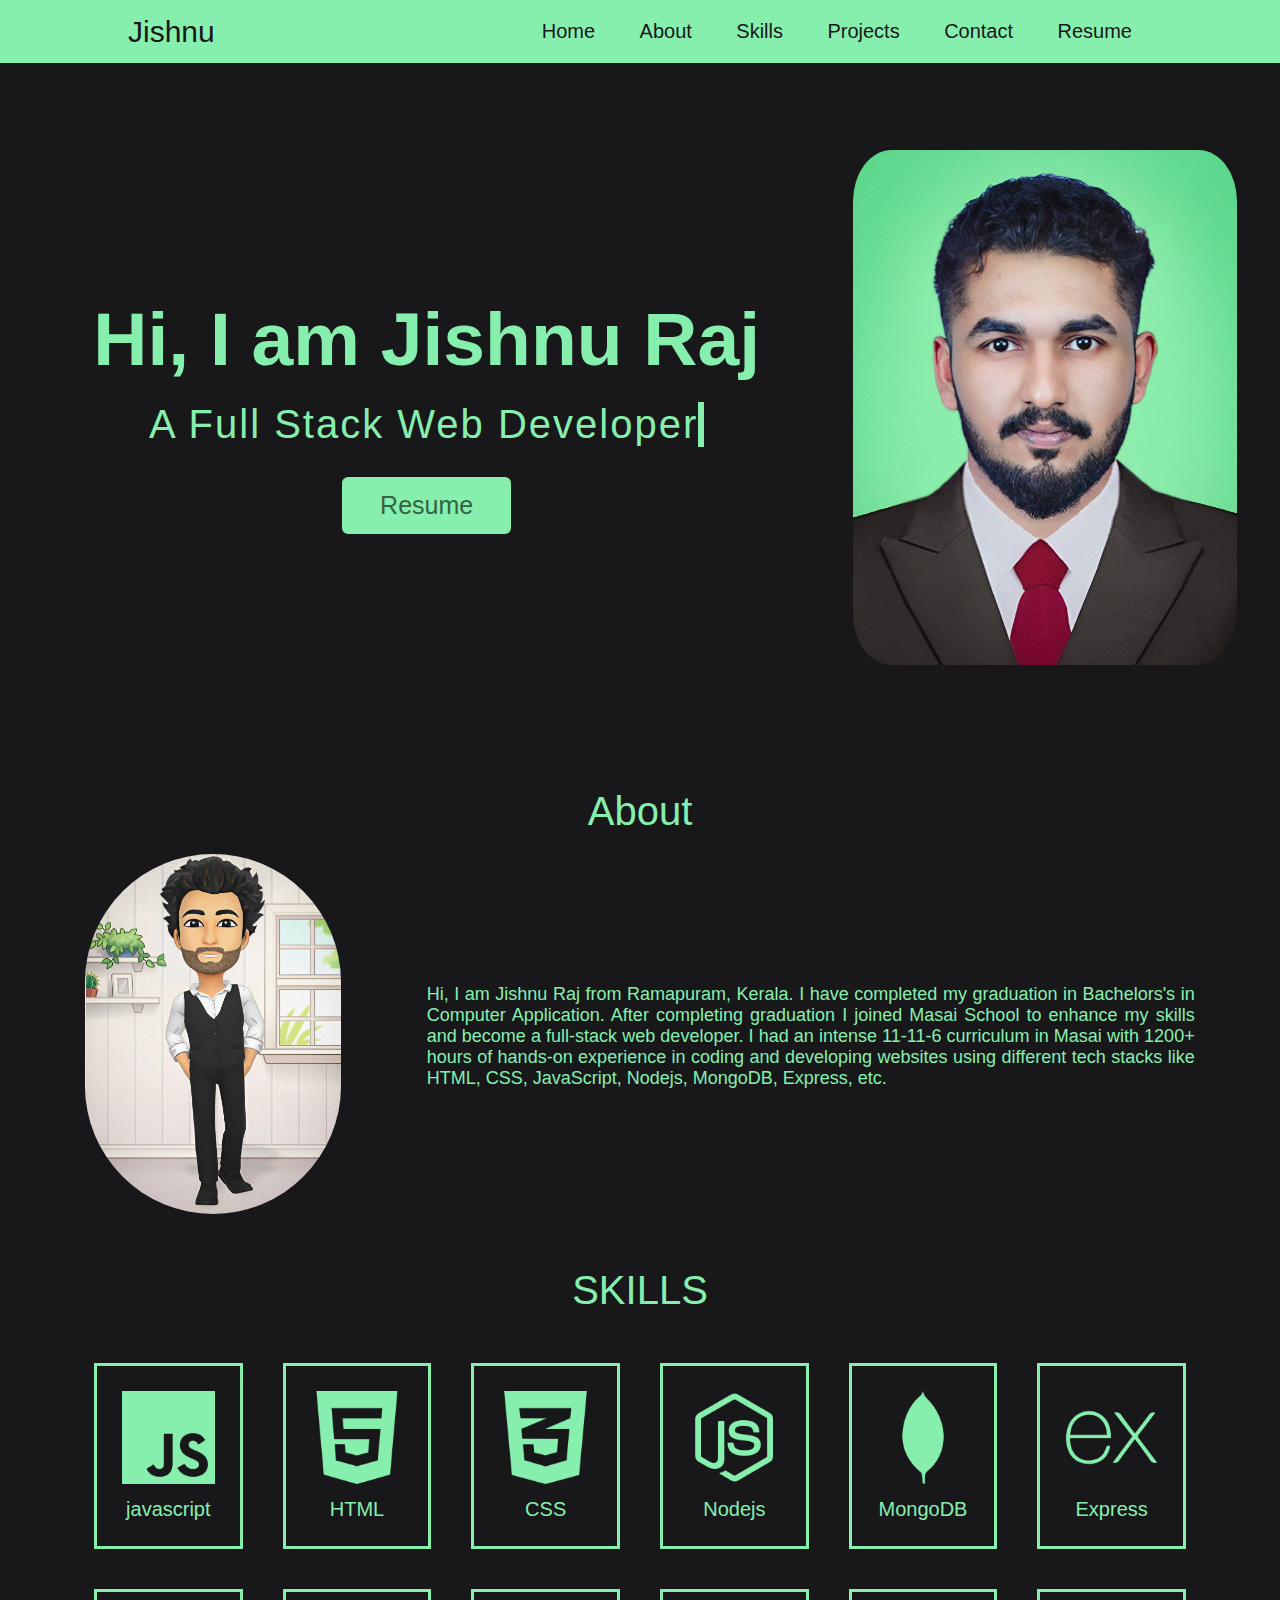
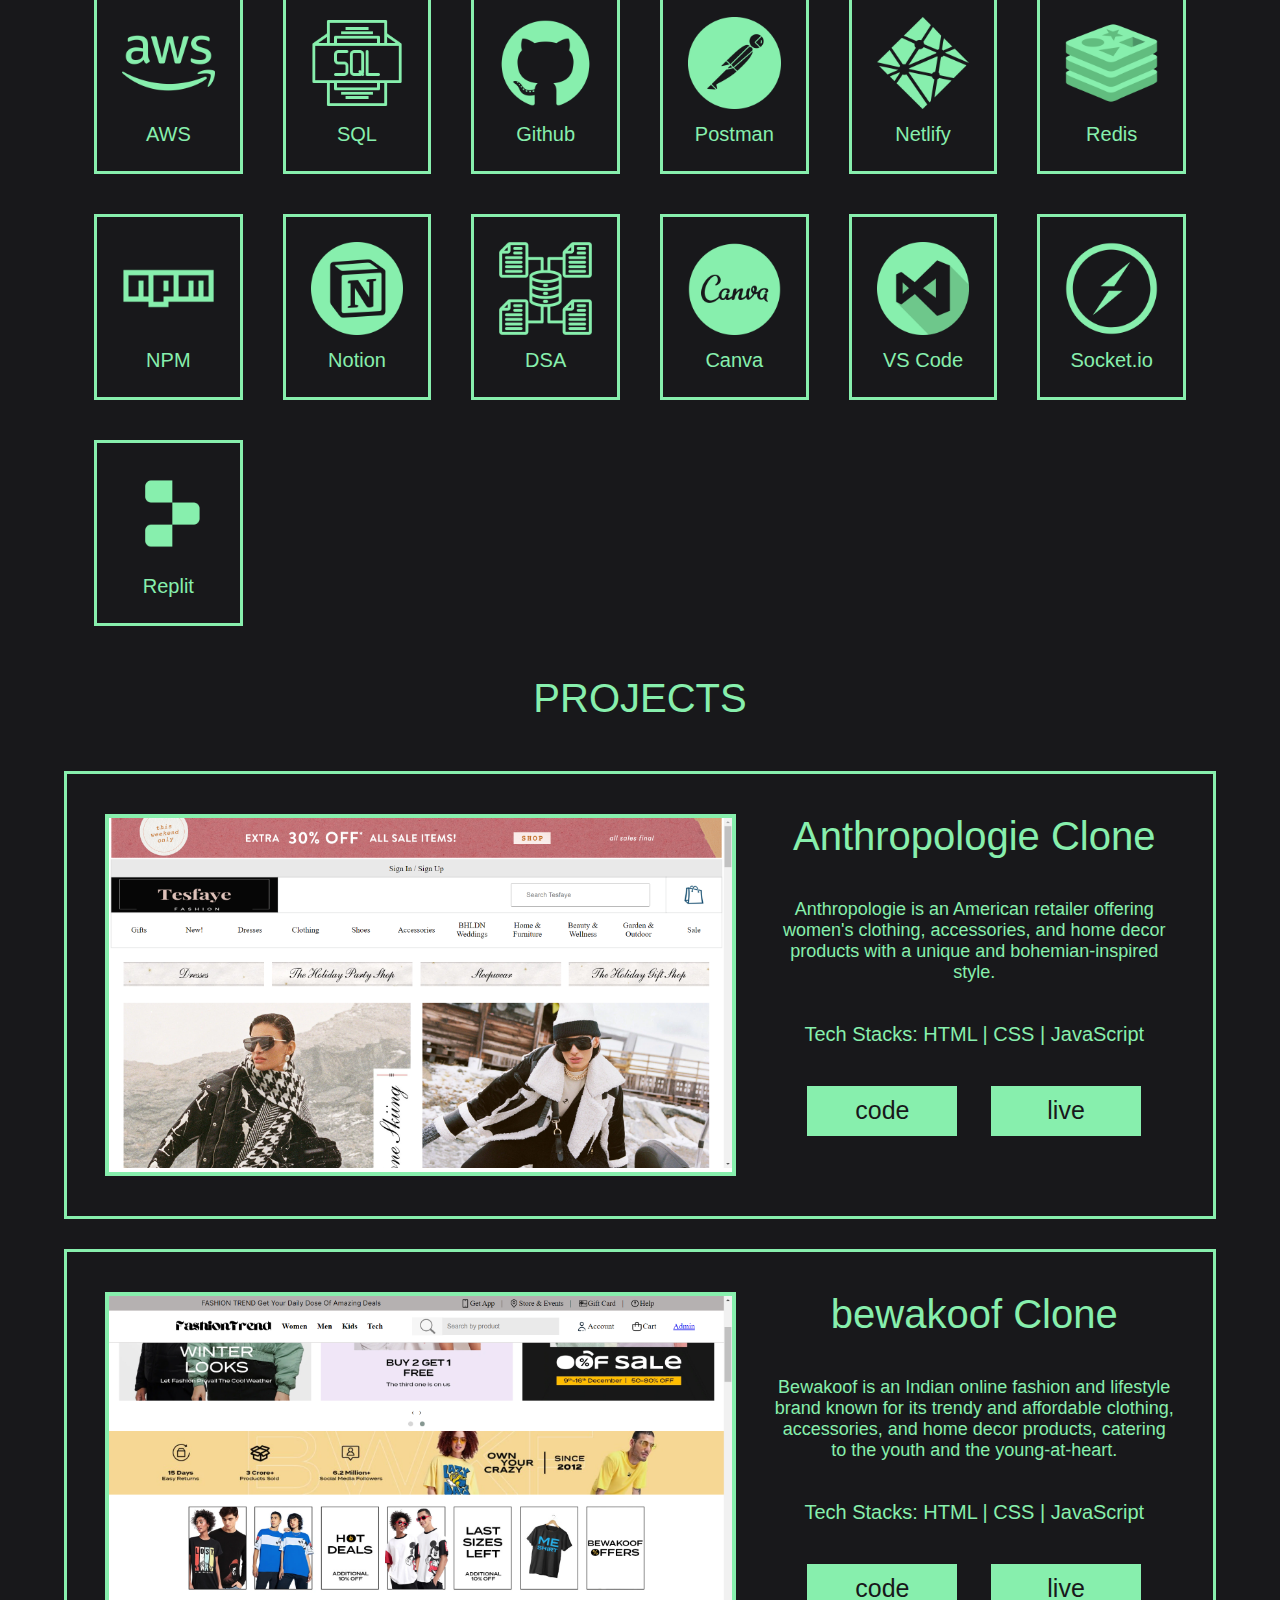
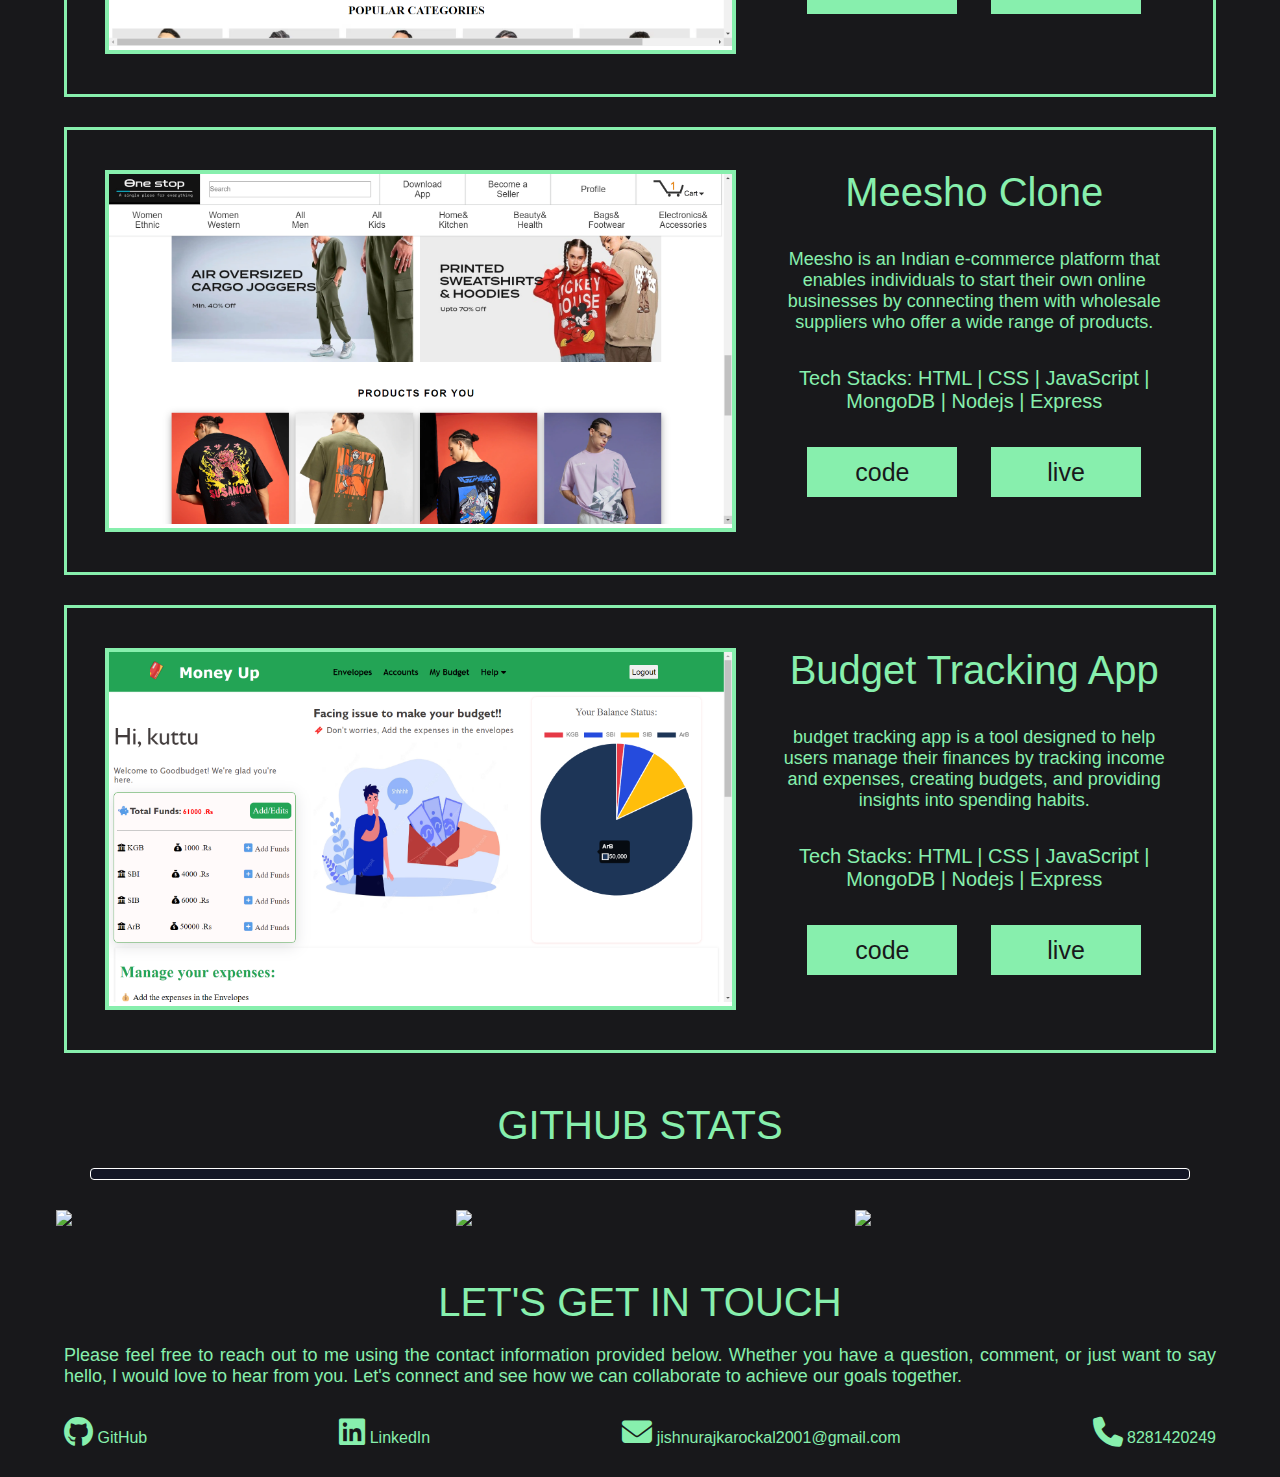
==== commit 8640faf7: "new skill sets are added" ====
--- a/index.html
+++ b/index.html
@@ -24,7 +24,7 @@
                 <li><a class="nav-link skills" href="#skills">Skills</a></li>
                 <li><a class="nav-link projects" href="#projects">Projects</a></li>
                 <li><a class="nav-link contact" href="#contact">Contact</a></li>
-                <li id="resume-button-1"><a class="nav-link resume" id="resume-link-1" href="./images/Jishnu_Raj_Resume.pdf" download="Jishnu_Raj_Resume">Resume</a></li>
+                <li id="resume-button-1"><a class="nav-link resume" id="resume-link-1" href="./images/Jishnu-Raj-Resume.pdf" download="Jishnu-Raj-Resume">Resume</a></li>
                 <i class="fas fa-times" onclick="closemenu()"></i>
             </ul>
             <i class="fas fa-bars" onclick="openmenu()"></i>
@@ -40,7 +40,7 @@
             <div id="user-detail-profession">
                 <p class="text-3">A Full Stack Web Developer</p>
             </div>
-            <button id="resume-button-2"><a style="color:#336343"  href="./images/Jishnu_Raj_Resume.pdf" download="Jishnu_Raj_Resume" id="resume-link-2">Resume</a></button>
+            <button id="resume-button-2"><a style="color:#336343"  href="./images/Jishnu-Raj-Resume.pdf" download="Jishnu-Raj-Resume" id="resume-link-2">Resume</a></button>
             
         </div>
         <div id="two">
@@ -117,6 +117,34 @@
             <div class="skills-card">
                 <img class="skills-card-img" src="./images/stacks/redis.png" alt="Redis icon">
                 <p class="skills-card-name">Redis</p>
+            </div>
+            <div class="skills-card">
+                <img class="skills-card-img" src="./images/stacks/npm.png" alt="npm icon">
+                <p class="skills-card-name">NPM</p>
+            </div>
+            <div class="skills-card">
+                <img class="skills-card-img" src="./images/stacks/notion.png" alt="notion icon">
+                <p class="skills-card-name">Notion</p>
+            </div>
+            <div class="skills-card">
+                <img class="skills-card-img" src="./images/stacks/dsa.png" alt="dsa icon">
+                <p class="skills-card-name">DSA</p>
+            </div>
+            <div class="skills-card">
+                <img class="skills-card-img" src="./images/stacks/canva.png" alt="canva icon">
+                <p class="skills-card-name">Canva</p>
+            </div>
+            <div class="skills-card">
+                <img class="skills-card-img" src="./images/stacks/visual-studio.png" alt="vs icon">
+                <p class="skills-card-name">VS Code</p>
+            </div>
+            <div class="skills-card">
+                <img class="skills-card-img" src="./images/stacks/socket.png" alt="socket icon">
+                <p class="skills-card-name">Socket.io</p>
+            </div>
+            <div class="skills-card">
+                <img class="skills-card-img" src="./images/stacks/replit.png" alt="replit icon">
+                <p class="skills-card-name">Replit</p>
             </div>
         </div>
     </div>
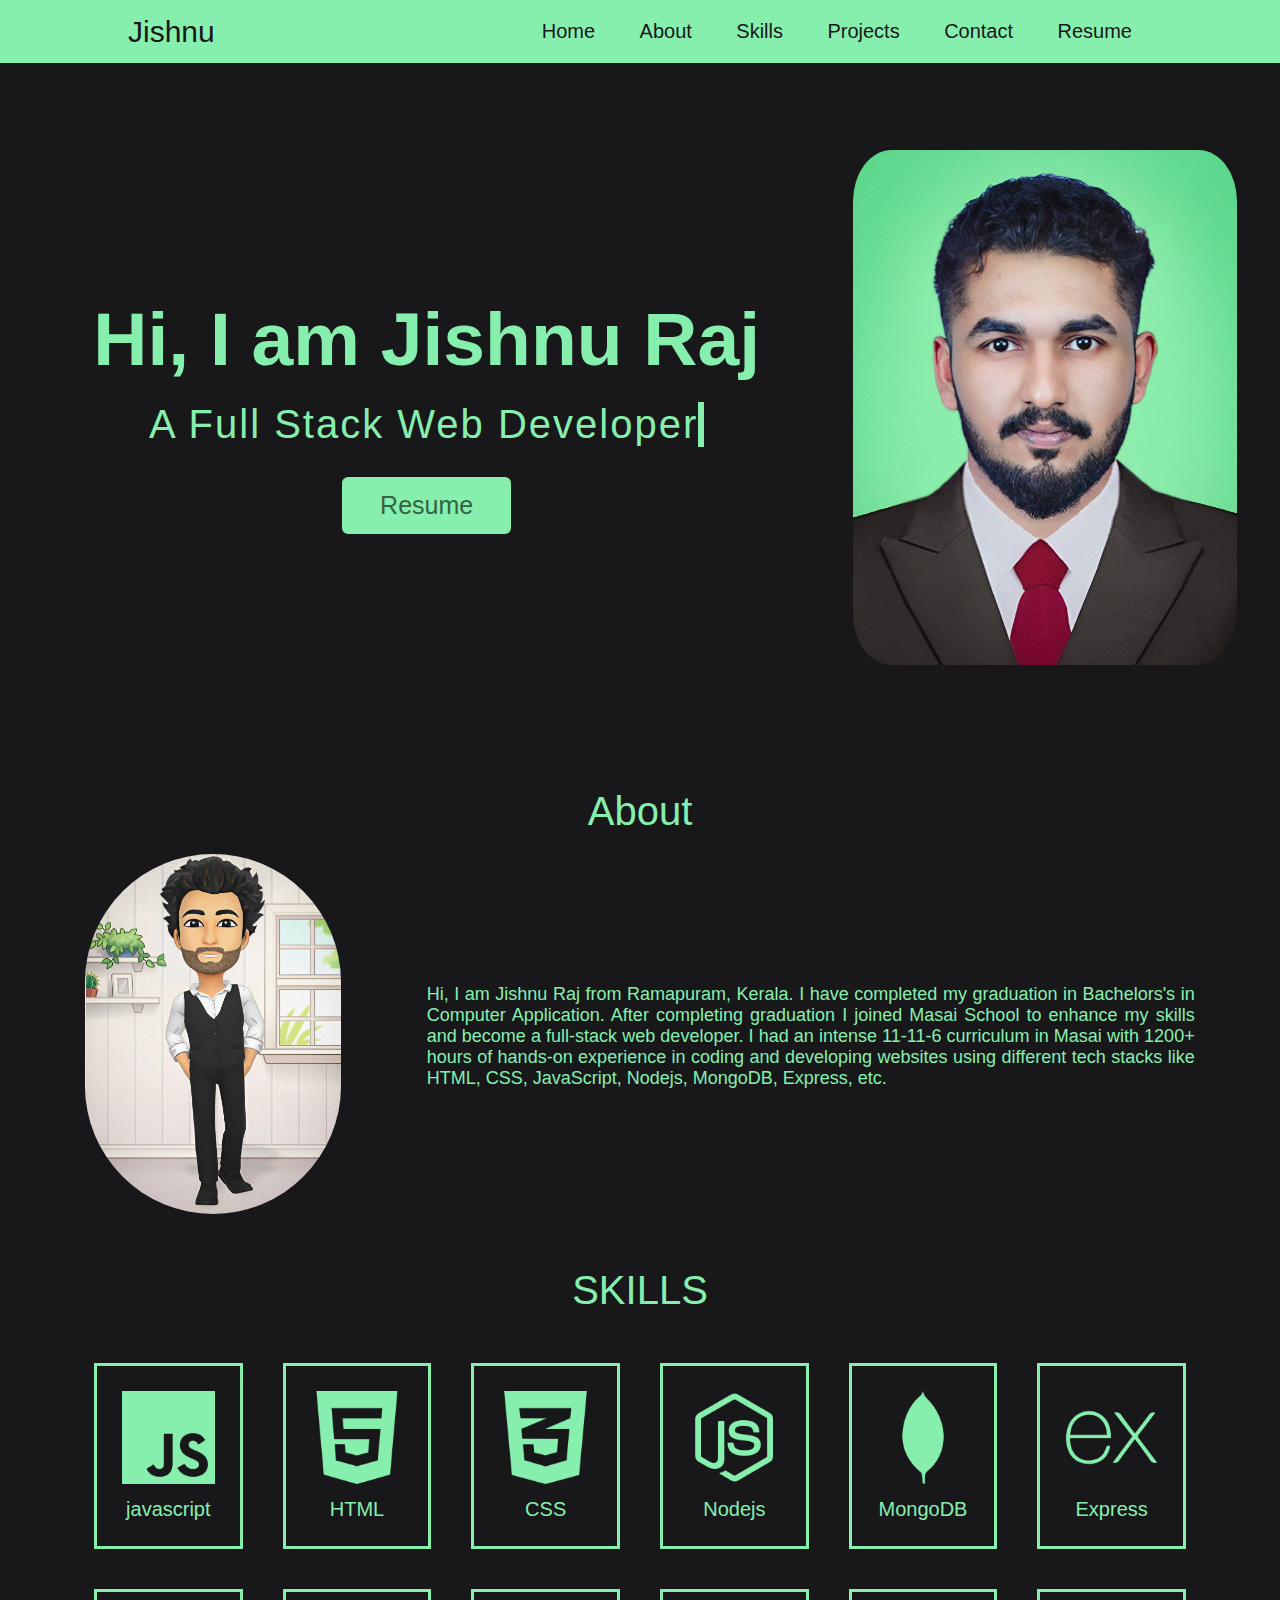
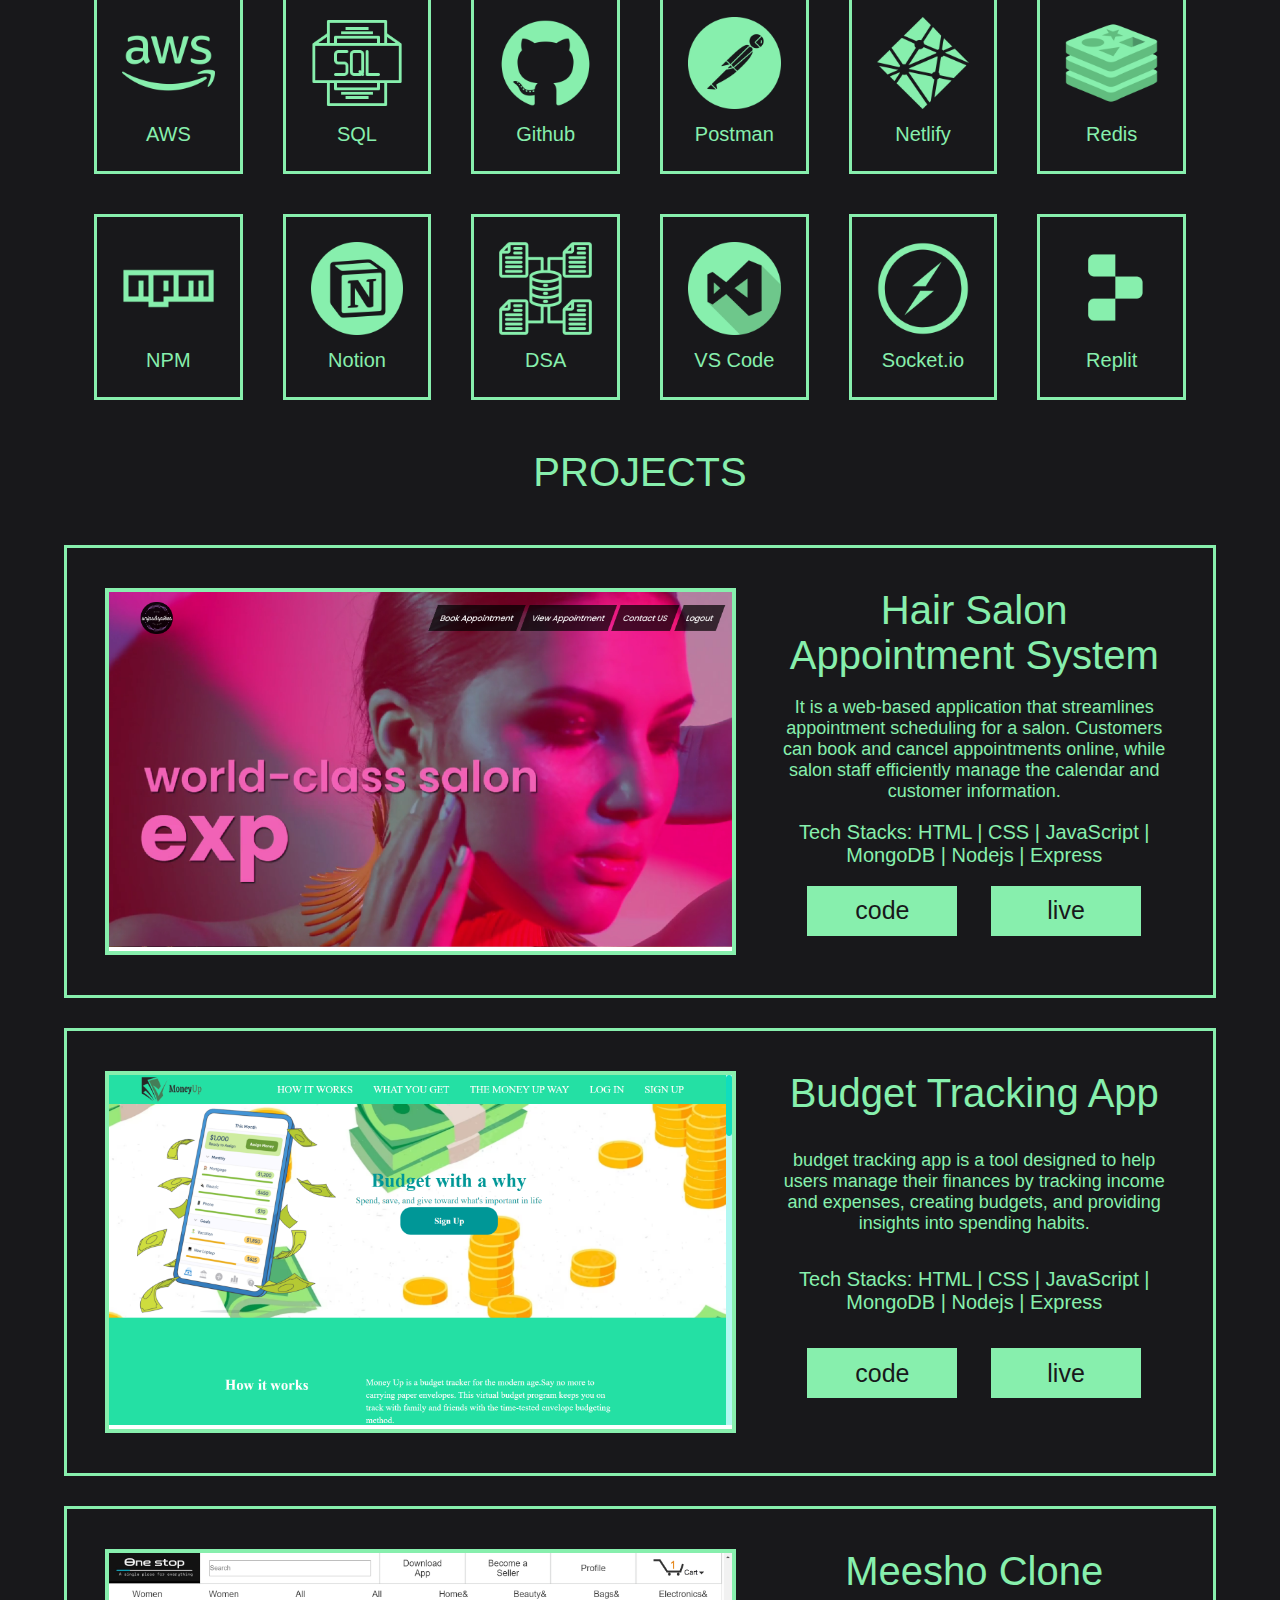
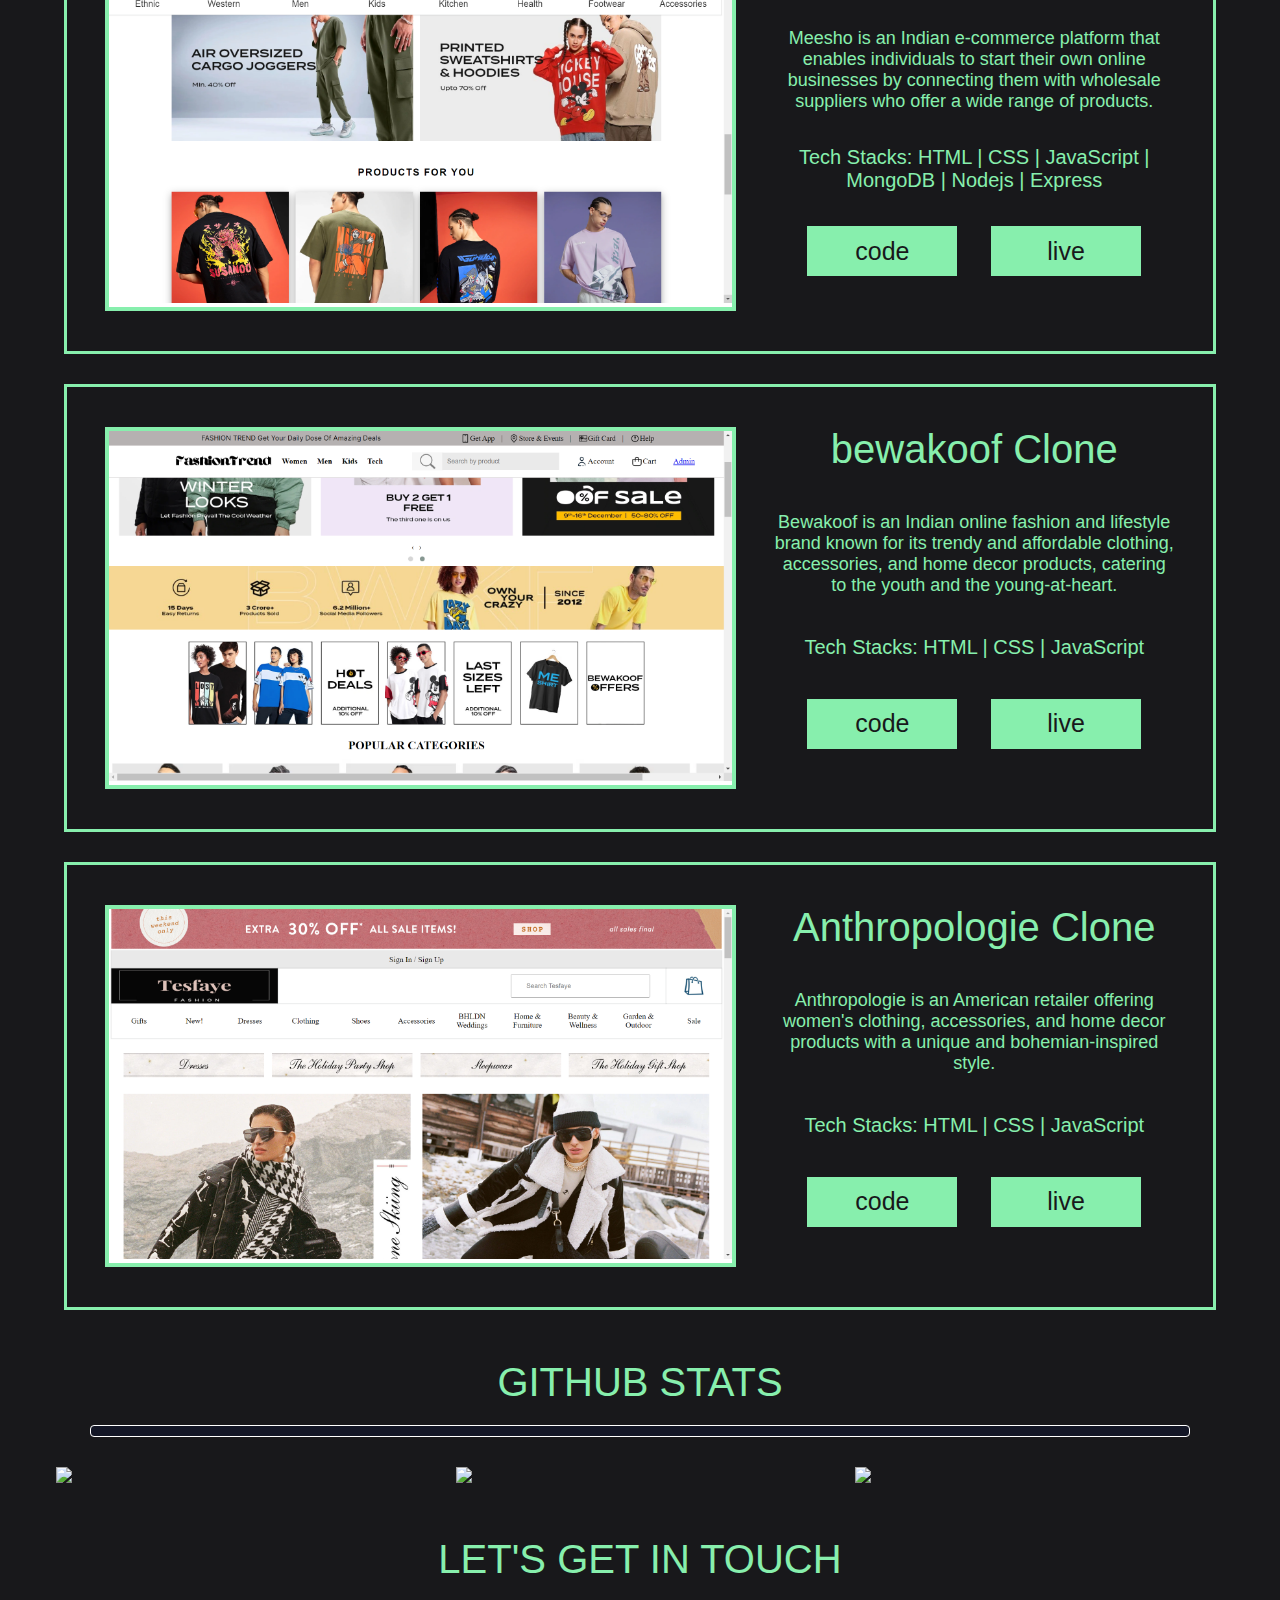
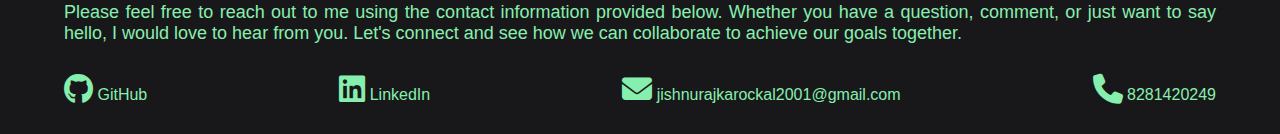
==== commit c49d113e: "added last unit project and fixed the effect issue" ====
--- a/index.html
+++ b/index.html
@@ -131,10 +131,6 @@
                 <p class="skills-card-name">DSA</p>
             </div>
             <div class="skills-card">
-                <img class="skills-card-img" src="./images/stacks/canva.png" alt="canva icon">
-                <p class="skills-card-name">Canva</p>
-            </div>
-            <div class="skills-card">
                 <img class="skills-card-img" src="./images/stacks/visual-studio.png" alt="vs icon">
                 <p class="skills-card-name">VS Code</p>
             </div>
@@ -154,6 +150,54 @@
     <div id="projects">
         <div id="projectheader" class="headers">PROJECTS</div>
         <div id="pro">
+            <div class="project-card">
+                <div class="project-image">
+                    <img src="./images/project/snips&spikes_project11.png" alt="moneyup image">
+                </div>
+                <div class="project-details">
+                    <div class="project-title">Hair Salon Appointment System</div>
+                    <div class="project-description">It is a web-based application that streamlines appointment scheduling for a salon. Customers can book and cancel appointments online, while salon staff efficiently manage the calendar and customer information.</div>
+                    <div class="project-tech-stack">Tech Stacks: HTML | CSS | JavaScript | MongoDB | Nodejs | Express</div>
+                    <a target="_blank" href="https://github.com/DhaanuI/Snips-Spikes"><button class="project-github-link probtn">code</button></a>
+                    <a target="_blank" href="https://snipsandspikes.netlify.app/"><button class="project-deployed-link probtn">live</button></a>
+                </div>
+            </div>
+            <div class="project-card">
+                <div class="project-image">
+                    <img src="./images/project/moneyup_project1.png" alt="moneyup image">
+                </div>
+                <div class="project-details">
+                    <div class="project-title">Budget Tracking App</div>
+                    <div class="project-description">budget tracking app is a tool designed to help users manage their finances by tracking income and expenses, creating budgets, and providing insights into spending habits.</div>
+                    <div class="project-tech-stack">Tech Stacks: HTML | CSS | JavaScript | MongoDB | Nodejs | Express</div>
+                    <a target="_blank" href="https://github.com/prernadave/noxious-insurance-3324"><button class="project-github-link probtn">code</button></a>
+                    <a target="_blank" href="https://money-up.netlify.app/"><button class="project-deployed-link probtn">live</button></a>
+                </div>
+            </div>
+            <div class="project-card">
+                <div class="project-image">
+                    <img src="./images/project/meesho_project2.png" alt="tesfaye image">
+                </div>
+                <div class="project-details">
+                    <div class="project-title">Meesho Clone</div>
+                    <div class="project-description">Meesho is an Indian e-commerce platform that enables individuals to start their own online businesses by connecting them with wholesale suppliers who offer a wide range of products.</div>
+                    <div class="project-tech-stack">Tech Stacks: HTML | CSS | JavaScript | MongoDB | Nodejs | Express</div>
+                    <a target="_blank" href="https://github.com/Jishnuraj2001/selective-stem-7212"><button class="project-github-link probtn">code</button></a>
+                    <a target="_blank" href="https://precious-shortbread-a87155.netlify.app/"><button class="project-deployed-link probtn">live</button></a>
+                </div>
+            </div>
+            <div class="project-card">
+                <div class="project-image">
+                    <img src="./images/project/bewakoof_project1.png" alt="tesfaye image">
+                </div>
+                <div class="project-details">
+                    <div class="project-title">bewakoof Clone</div>
+                    <div class="project-description">Bewakoof is an Indian online fashion and lifestyle brand known for its trendy and affordable clothing, accessories, and home decor products, catering to the youth and the young-at-heart.</div>
+                    <div class="project-tech-stack">Tech Stacks: HTML | CSS | JavaScript</div>
+                    <a target="_blank" href="https://github.com/Gunjan1116/organic-decision-5994"><button class="project-github-link probtn">code</button></a>
+                    <a target="_blank" href="https://friendly-croissant-0b451a.netlify.app/"><button class="project-deployed-link probtn">live</button></a>
+                </div>
+            </div>
             <div class="project-card">
                 <div class="project-image">
                     <img src="./images/project/tesfaye_project1.png" alt="tesfaye image">
@@ -164,42 +208,6 @@
                     <div class="project-tech-stack">Tech Stacks: HTML | CSS | JavaScript</div>
                     <a target="_blank" href="https://github.com/Jishnuraj2001/cared-middle-4484"><button class="project-github-link probtn">code</button></a>
                     <a target="_blank" href="https://superlative-scone-a04eb8.netlify.app/"><button class="project-deployed-link probtn">live</button></a>
-                </div>
-            </div>
-            <div class="project-card">
-                <div class="project-image">
-                    <img src="./images/project/bewakoof_project1.png" alt="tesfaye image">
-                </div>
-                <div class="project-details">
-                    <div class="project-title">bewakoof Clone</div>
-                    <div class="project-description">Bewakoof is an Indian online fashion and lifestyle brand known for its trendy and affordable clothing, accessories, and home decor products, catering to the youth and the young-at-heart.</div>
-                    <div class="project-tech-stack">Tech Stacks: HTML | CSS | JavaScript</div>
-                    <a target="_blank" href="https://github.com/Gunjan1116/organic-decision-5994"><button class="project-github-link probtn">code</button></a>
-                    <a target="_blank" href="https://friendly-croissant-0b451a.netlify.app/"><button class="project-deployed-link probtn">live</button></a>
-                </div>
-            </div>
-            <div class="project-card">
-                <div class="project-image">
-                    <img src="./images/project/meesho_project2.png" alt="tesfaye image">
-                </div>
-                <div class="project-details">
-                    <div class="project-title">Meesho Clone</div>
-                    <div class="project-description">Meesho is an Indian e-commerce platform that enables individuals to start their own online businesses by connecting them with wholesale suppliers who offer a wide range of products.</div>
-                    <div class="project-tech-stack">Tech Stacks: HTML | CSS | JavaScript | MongoDB | Nodejs | Express</div>
-                    <a target="_blank" href="https://github.com/Jishnuraj2001/selective-stem-7212"><button class="project-github-link probtn">code</button></a>
-                    <a target="_blank" href="https://precious-shortbread-a87155.netlify.app/"><button class="project-deployed-link probtn">live</button></a>
-                </div>
-            </div>
-            <div class="project-card">
-                <div class="project-image">
-                    <img src="./images/project/moneyup_project1.png" alt="moneyup image">
-                </div>
-                <div class="project-details">
-                    <div class="project-title">Budget Tracking App</div>
-                    <div class="project-description">budget tracking app is a tool designed to help users manage their finances by tracking income and expenses, creating budgets, and providing insights into spending habits.</div>
-                    <div class="project-tech-stack">Tech Stacks: HTML | CSS | JavaScript | MongoDB | Nodejs | Express</div>
-                    <a target="_blank" href="https://github.com/prernadave/noxious-insurance-3324"><button class="project-github-link probtn">code</button></a>
-                    <a target="_blank" href="https://moneyup-budget-app.netlify.app/"><button class="project-deployed-link probtn">live</button></a>
                 </div>
             </div>
         </div>
--- a/index.css
+++ b/index.css
@@ -137,16 +137,16 @@
 }
 
 /* The typing effect */
-/* @keyframes typing {
+  @keyframes typing {
     from { width: 0 }
     to { width: 100% }
-  } */
-  
+  } 
   /* The typewriter cursor effect */
-  /* @keyframes blink-caret {
+  @keyframes blink-caret {
     from, to { border-color: transparent }
     50% { border-color: #87efad; }
-  } */
+  }
+
 
 
 #resume-button-2{
@@ -609,7 +609,11 @@
 
 
 @media screen and (min-width: 600px) and (max-width:699px) {
-   
+    #sk div:hover {
+        -ms-transform: none;
+        -webkit-transform: none;
+        transform: none;
+    }
         
     /* navbarcss new================================================ */
      nav .fas{
@@ -703,9 +707,9 @@
         
     }
     .project-image:hover{
-        -ms-transform: scale(1.3); 
-        -webkit-transform: scale(1.3); 
-        transform: scale(1.3); 
+        -ms-transform: none; 
+        -webkit-transform: none; 
+        transform: none; 
         border: 4px solid #87efad;
         background-color: white;
     }
@@ -778,7 +782,11 @@
 
 
 @media screen and (min-width: 400px) and (max-width:599px) {
-
+    #sk div:hover {
+        -ms-transform: none;
+        -webkit-transform: none;
+        transform: none;
+    }
         
     /* navbarcss new================================================ */
     nav .fas{
@@ -878,9 +886,9 @@
         
     }
     .project-image:hover{
-        -ms-transform: scale(1.3); 
-        -webkit-transform: scale(1.3); 
-        transform: scale(1.3); 
+        -ms-transform: none; 
+        -webkit-transform: none; 
+        transform: none; 
         border: 4px solid #87efad;
         background-color: white;
     }
@@ -967,7 +975,11 @@
 
 
 @media screen and (min-width: 100px) and (max-width:399px) {
-
+    #sk div:hover {
+        -ms-transform: none;
+        -webkit-transform: none;
+        transform: none;
+    }
     
     /* navbarcss new================================================ */
     nav .fas{
@@ -1064,9 +1076,9 @@
         
     }
     .project-image:hover{
-        -ms-transform: scale(1.3); 
-        -webkit-transform: scale(1.3); 
-        transform: scale(1.3); 
+        -ms-transform: none; 
+        -webkit-transform: none; 
+        transform: none; 
         border: 4px solid #87efad;
         background-color: white;
     }
